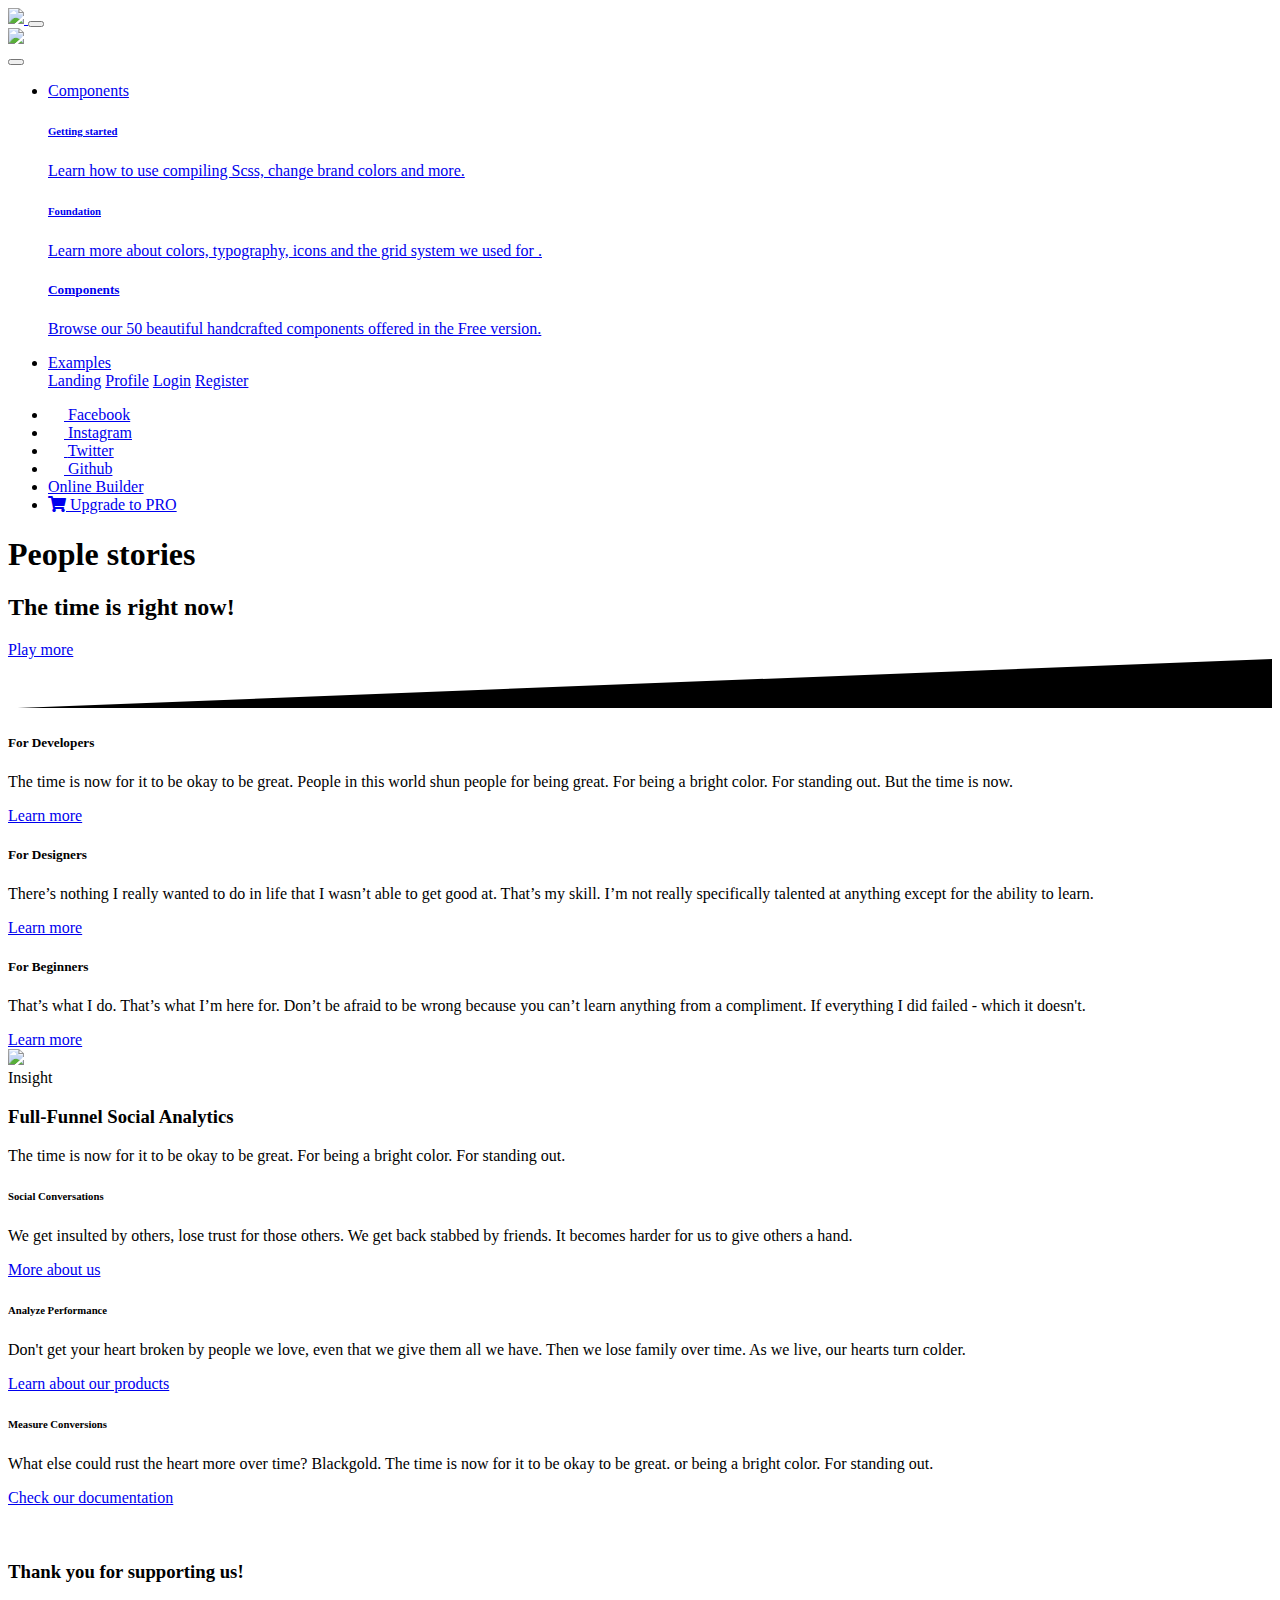
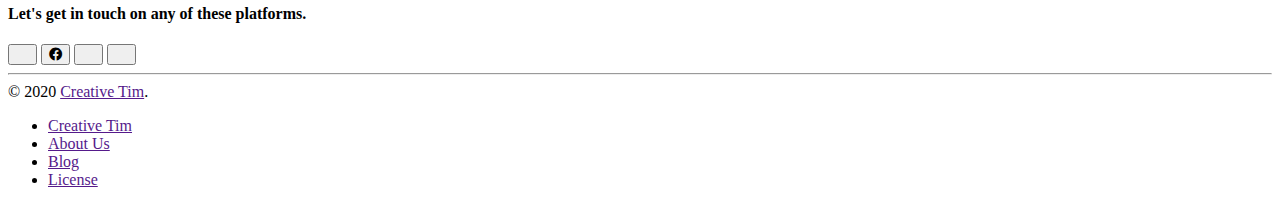
==== index.html @ 5e5f48ce "feat: init main dashboard" ====
<!--
=========================================================
* Argon Design System - v1.2.2
=========================================================

* Product Page: https://www.creative-tim.com/product/argon-design-system
* Copyright 2020 Creative Tim (https://www.creative-tim.com)

Coded by www.creative-tim.com

=========================================================

* The above copyright notice and this permission notice shall be included in all copies or substantial portions of the Software. -->
<!DOCTYPE html>
<html lang="en">

<head>
  <meta charset="utf-8" />
  <meta name="viewport" content="width=device-width, initial-scale=1, shrink-to-fit=no">
  <link rel="apple-touch-icon" sizes="76x76" href="assets/img/apple-icon.png">
  <link rel="icon" type="image/png" href="assets/img/favicon.png">
  <title>
    Argon Design System by Creative Tim
  </title>
  <!--     Fonts and icons     -->
  <link href="https://fonts.googleapis.com/css?family=Open+Sans:300,400,600,700" rel="stylesheet">
  <link href="https://use.fontawesome.com/releases/v5.0.6/css/all.css" rel="stylesheet">
  <!-- Nucleo Icons -->
  <link href="assets/css/nucleo-icons.css" rel="stylesheet" />
  <link href="assets/css/nucleo-svg.css" rel="stylesheet" />
  <!-- Font Awesome Icons -->
  <link href="assets/css/font-awesome.css" rel="stylesheet" />
  <link href="assets/css/nucleo-svg.css" rel="stylesheet" />
  <!-- CSS Files -->
  <link href="assets/css/argon-design-system.css?v=1.2.2" rel="stylesheet" />
</head>

<body class="landing-page">
  <!-- Navbar -->
  <nav id="navbar-main" class="navbar navbar-main navbar-expand-lg navbar-transparent navbar-light py-2">
    <div class="container">
      <a class="navbar-brand mr-lg-5" href="index.html">
        <img src="assets/img/brand/white.png">
      </a>
      <button class="navbar-toggler" type="button" data-toggle="collapse" data-target="#navbar_global" aria-controls="navbar_global" aria-expanded="false" aria-label="Toggle navigation">
        <span class="navbar-toggler-icon"></span>
      </button>
      <div class="navbar-collapse collapse" id="navbar_global">
        <div class="navbar-collapse-header">
          <div class="row">
            <div class="col-6 collapse-brand">
              <a href="index.html">
                <img src="assets/img/brand/blue.png">
              </a>
            </div>
            <div class="col-6 collapse-close">
              <button type="button" class="navbar-toggler" data-toggle="collapse" data-target="#navbar_global" aria-controls="navbar_global" aria-expanded="false" aria-label="Toggle navigation">
                <span></span>
                <span></span>
              </button>
            </div>
          </div>
        </div>
        <ul class="navbar-nav navbar-nav-hover align-items-lg-center">
          <li class="nav-item dropdown">
            <a href="#" class="nav-link" data-toggle="dropdown" href="#" role="button">
              <i class="ni ni-ui-04 d-lg-none"></i>
              <span class="nav-link-inner--text">Components</span>
            </a>
            <div class="dropdown-menu dropdown-menu-xl">
              <div class="dropdown-menu-inner">
                <a href="https://demos.creative-tim.com/argon-design-system/docs/getting-started/overview.html" class="media d-flex align-items-center">
                  <div class="icon icon-shape bg-gradient-primary rounded-circle text-white">
                    <i class="ni ni-spaceship"></i>
                  </div>
                  <div class="media-body ml-3">
                    <h6 class="heading text-primary mb-md-1">Getting started</h6>
                    <p class="description d-none d-md-inline-block mb-0">Learn how to use compiling Scss, change brand colors and more.</p>
                  </div>
                </a>
                <a href="https://demos.creative-tim.com/argon-design-system/docs/foundation/colors.html" class="media d-flex align-items-center">
                  <div class="icon icon-shape bg-gradient-success rounded-circle text-white">
                    <i class="ni ni-palette"></i>
                  </div>
                  <div class="media-body ml-3">
                    <h6 class="heading text-primary mb-md-1">Foundation</h6>
                    <p class="description d-none d-md-inline-block mb-0">Learn more about colors, typography, icons and the grid system we used for .</p>
                  </div>
                </a>
                <a href="https://demos.creative-tim.com/argon-design-system/docs/components/alerts.html" class="media d-flex align-items-center">
                  <div class="icon icon-shape bg-gradient-warning rounded-circle text-white">
                    <i class="ni ni-ui-04"></i>
                  </div>
                  <div class="media-body ml-3">
                    <h5 class="heading text-warning mb-md-1">Components</h5>
                    <p class="description d-none d-md-inline-block mb-0">Browse our 50 beautiful handcrafted components offered in the Free version.</p>
                  </div>
                </a>
              </div>
            </div>
          </li>
          <li class="nav-item dropdown">
            <a href="#" class="nav-link" data-toggle="dropdown" href="#" role="button">
              <i class="ni ni-collection d-lg-none"></i>
              <span class="nav-link-inner--text">Examples</span>
            </a>
            <div class="dropdown-menu">
              <a href="../examples/landing.html" class="dropdown-item">Landing</a>
              <a href="../examples/profile.html" class="dropdown-item">Profile</a>
              <a href="../examples/login.html" class="dropdown-item">Login</a>
              <a href="../examples/register.html" class="dropdown-item">Register</a>
            </div>
          </li>
        </ul>
        <ul class="navbar-nav align-items-lg-center ml-lg-auto">
          <li class="nav-item">
            <a class="nav-link nav-link-icon" href="https://www.facebook.com/CreativeTim/" target="_blank" data-toggle="tooltip" title="Like us on Facebook">
              <i class="fa fa-facebook-square"></i>
              <span class="nav-link-inner--text d-lg-none">Facebook</span>
            </a>
          </li>
          <li class="nav-item">
            <a class="nav-link nav-link-icon" href="https://www.instagram.com/creativetimofficial" target="_blank" data-toggle="tooltip" title="Follow us on Instagram">
              <i class="fa fa-instagram"></i>
              <span class="nav-link-inner--text d-lg-none">Instagram</span>
            </a>
          </li>
          <li class="nav-item">
            <a class="nav-link nav-link-icon" href="https://twitter.com/creativetim" target="_blank" data-toggle="tooltip" title="Follow us on Twitter">
              <i class="fa fa-twitter-square"></i>
              <span class="nav-link-inner--text d-lg-none">Twitter</span>
            </a>
          </li>
          <li class="nav-item">
            <a class="nav-link nav-link-icon" href="https://github.com/creativetimofficial/argon-design-system" target="_blank" data-toggle="tooltip" title="Star us on Github">
              <i class="fa fa-github"></i>
              <span class="nav-link-inner--text d-lg-none">Github</span>
            </a>
          </li>
          <li class="nav-item">
            <a class="btn btn-neutral" href="https://www.creative-tim.com/builder/argon" target="_blank">
              <span class="nav-link-inner--text">Online Builder</span>
            </a>
          </li>
          <li class="nav-item d-none d-lg-block">
            <a href="https://www.creative-tim.com/product/argon-design-system-pro?ref=ads-upgrade-pro" target="_blank" class="btn btn-neutral btn-icon">
              <span class="btn-inner--icon">
                <i class="fa fa-shopping-cart"></i>
              </span>
              <span class="nav-link-inner--text">Upgrade to PRO</span>
            </a>
          </li>
        </ul>
      </div>
    </div>
  </nav>
  <!-- End Navbar -->
  <div class="wrapper">
    <div class="section section-hero section-shaped">
      <div class="shape shape-style-3 shape-default">
        <span class="span-150"></span>
        <span class="span-50"></span>
        <span class="span-50"></span>
        <span class="span-75"></span>
        <span class="span-100"></span>
        <span class="span-75"></span>
        <span class="span-50"></span>
        <span class="span-100"></span>
        <span class="span-50"></span>
        <span class="span-100"></span>
      </div>
      <div class="page-header">
        <div class="container shape-container d-flex align-items-center py-lg">
          <div class="col px-0">
            <div class="row align-items-center justify-content-center">
              <div class="col-lg-6 text-center">
                <h1 class="text-white display-1">People stories</h1>
                <h2 class="display-4 font-weight-normal text-white">The time is right now!</h2>
                <div class="btn-wrapper mt-4">
                  <a href="https://www.creative-tim.com/product/argon-design-system" class="btn btn-warning btn-icon mt-3 mb-sm-0">
                    <span class="btn-inner--icon"><i class="ni ni-button-play"></i></span>
                    <span class="btn-inner--text">Play more</span>
                  </a>
                </div>
              </div>
            </div>
          </div>
        </div>
      </div>
      <div class="separator separator-bottom separator-skew zindex-100">
        <svg x="0" y="0" viewBox="0 0 2560 100" preserveAspectRatio="none" version="1.1" xmlns="http://www.w3.org/2000/svg">
          <polygon class="fill-white" points="2560 0 2560 100 0 100"></polygon>
        </svg>
      </div>
    </div>
    <div class="section features-6">
      <div class="container">
        <div class="row align-items-center">
          <div class="col-lg-6">
            <div class="info info-horizontal info-hover-primary">
              <div class="description pl-4">
                <h5 class="title">For Developers</h5>
                <p>The time is now for it to be okay to be great. People in this world shun people for being great. For being a bright color. For standing out. But the time is now.</p>
                <a href="#" class="text-info">Learn more</a>
              </div>
            </div>
            <div class="info info-horizontal info-hover-primary mt-5">
              <div class="description pl-4">
                <h5 class="title">For Designers</h5>
                <p>There’s nothing I really wanted to do in life that I wasn’t able to get good at. That’s my skill. I’m not really specifically talented at anything except for the ability to learn.</p>
                <a href="#" class="text-info">Learn more</a>
              </div>
            </div>
            <div class="info info-horizontal info-hover-primary mt-5">
              <div class="description pl-4">
                <h5 class="title">For Beginners</h5>
                <p>That’s what I do. That’s what I’m here for. Don’t be afraid to be wrong because you can’t learn anything from a compliment. If everything I did failed - which it doesn't.</p>
                <a href="#" class="text-info">Learn more</a>
              </div>
            </div>
          </div>
          <div class="col-lg-6 col-10 mx-md-auto">
            <img class="ml-lg-5" src="assets/img/ill/ill.png" width="100%">
          </div>
        </div>
      </div>
    </div>
    <div class="section features-1">
      <div class="container">
        <div class="row">
          <div class="col-md-8 mx-auto text-center">
            <span class="badge badge-primary badge-pill mb-3">Insight</span>
            <h3 class="display-3">Full-Funnel Social Analytics</h3>
            <p class="lead">The time is now for it to be okay to be great. For being a bright color. For standing out.</p>
          </div>
        </div>
        <div class="row">
          <div class="col-md-4">
            <div class="info">
              <div class="icon icon-lg icon-shape icon-shape-primary shadow rounded-circle">
                <i class="ni ni-settings-gear-65"></i>
              </div>
              <h6 class="info-title text-uppercase text-primary">Social Conversations</h6>
              <p class="description opacity-8">We get insulted by others, lose trust for those others. We get back stabbed by friends. It becomes harder for us to give others a hand.</p>
              <a href="javascript:;" class="text-primary">More about us
                <i class="ni ni-bold-right text-primary"></i>
              </a>
            </div>
          </div>
          <div class="col-md-4">
            <div class="info">
              <div class="icon icon-lg icon-shape icon-shape-success shadow rounded-circle">
                <i class="ni ni-atom"></i>
              </div>
              <h6 class="info-title text-uppercase text-success">Analyze Performance</h6>
              <p class="description opacity-8">Don't get your heart broken by people we love, even that we give them all we have. Then we lose family over time. As we live, our hearts turn colder.</p>
              <a href="javascript:;" class="text-primary">Learn about our products
                <i class="ni ni-bold-right text-primary"></i>
              </a>
            </div>
          </div>
          <div class="col-md-4">
            <div class="info">
              <div class="icon icon-lg icon-shape icon-shape-warning shadow rounded-circle">
                <i class="ni ni-world"></i>
              </div>
              <h6 class="info-title text-uppercase text-warning">Measure Conversions</h6>
              <p class="description opacity-8">What else could rust the heart more over time? Blackgold. The time is now for it to be okay to be great. or being a bright color. For standing out.</p>
              <a href="javascript:;" class="text-primary">Check our documentation
                <i class="ni ni-bold-right text-primary"></i>
              </a>
            </div>
          </div>
        </div>
      </div>
    </div>
    <br /><br />
    <footer class="footer">
      <div class="container">
        <div class="row row-grid align-items-center mb-5">
          <div class="col-lg-6">
            <h3 class="text-primary font-weight-light mb-2">Thank you for supporting us!</h3>
            <h4 class="mb-0 font-weight-light">Let's get in touch on any of these platforms.</h4>
          </div>
          <div class="col-lg-6 text-lg-center btn-wrapper">
            <button target="_blank" href="https://twitter.com/creativetim" rel="nofollow" class="btn btn-icon-only btn-twitter rounded-circle" data-toggle="tooltip" data-original-title="Follow us">
              <span class="btn-inner--icon"><i class="fa fa-twitter"></i></span>
            </button>
            <button target="_blank" href="https://www.facebook.com/CreativeTim/" rel="nofollow" class="btn-icon-only rounded-circle btn btn-facebook" data-toggle="tooltip" data-original-title="Like us">
              <span class="btn-inner--icon"><i class="fab fa-facebook"></i></span>
            </button>
            <button target="_blank" href="https://dribbble.com/creativetim" rel="nofollow" class="btn btn-icon-only btn-dribbble rounded-circle" data-toggle="tooltip" data-original-title="Follow us">
              <span class="btn-inner--icon"><i class="fa fa-dribbble"></i></span>
            </button>
            <button target="_blank" href="https://github.com/creativetimofficial" rel="nofollow" class="btn btn-icon-only btn-github rounded-circle" data-toggle="tooltip" data-original-title="Star on Github">
              <span class="btn-inner--icon"><i class="fa fa-github"></i></span>
            </button>
          </div>
        </div>
        <hr>
        <div class="row align-items-center justify-content-md-between">
          <div class="col-md-6">
            <div class="copyright">
              &copy; 2020 <a href="" target="_blank">Creative Tim</a>.
            </div>
          </div>
          <div class="col-md-6">
            <ul class="nav nav-footer justify-content-end">
              <li class="nav-item">
                <a href="" class="nav-link" target="_blank">Creative Tim</a>
              </li>
              <li class="nav-item">
                <a href="" class="nav-link" target="_blank">About Us</a>
              </li>
              <li class="nav-item">
                <a href="" class="nav-link" target="_blank">Blog</a>
              </li>
              <li class="nav-item">
                <a href="" class="nav-link" target="_blank">License</a>
              </li>
            </ul>
          </div>
        </div>
      </div>
    </footer>
  </div>
  <!--   Core JS Files   -->
  <script src="assets/js/core/jquery.min.js" type="text/javascript"></script>
  <script src="assets/js/core/popper.min.js" type="text/javascript"></script>
  <script src="assets/js/core/bootstrap.min.js" type="text/javascript"></script>
  <script src="assets/js/plugins/perfect-scrollbar.jquery.min.js"></script>
  <!--  Plugin for Switches, full documentation here: http://www.jque.re/plugins/version3/bootstrap.switch/ -->
  <script src="assets/js/plugins/bootstrap-switch.js"></script>
  <!--  Plugin for the Sliders, full documentation here: http://refreshless.com/nouislider/ -->
  <script src="assets/js/plugins/nouislider.min.js" type="text/javascript"></script>
  <script src="assets/js/plugins/moment.min.js"></script>
  <script src="assets/js/plugins/datetimepicker.js" type="text/javascript"></script>
  <script src="assets/js/plugins/bootstrap-datepicker.min.js"></script>
  <!-- Control Center for Argon UI Kit: parallax effects, scripts for the example pages etc -->
  <!--  Google Maps Plugin    -->
  <script src="https://maps.googleapis.com/maps/api/js?key=YOUR_KEY_HERE"></script>
  <script src="assets/js/argon-design-system.min.js?v=1.2.2" type="text/javascript"></script>
  <script src="https://cdn.trackjs.com/agent/v3/latest/t.js"></script>
  <script>
    window.TrackJS &&
      TrackJS.install({
        token: "ee6fab19c5a04ac1a32a645abde4613a",
        application: "argon-design-system-pro"
      });
  </script>
</body>

</html>
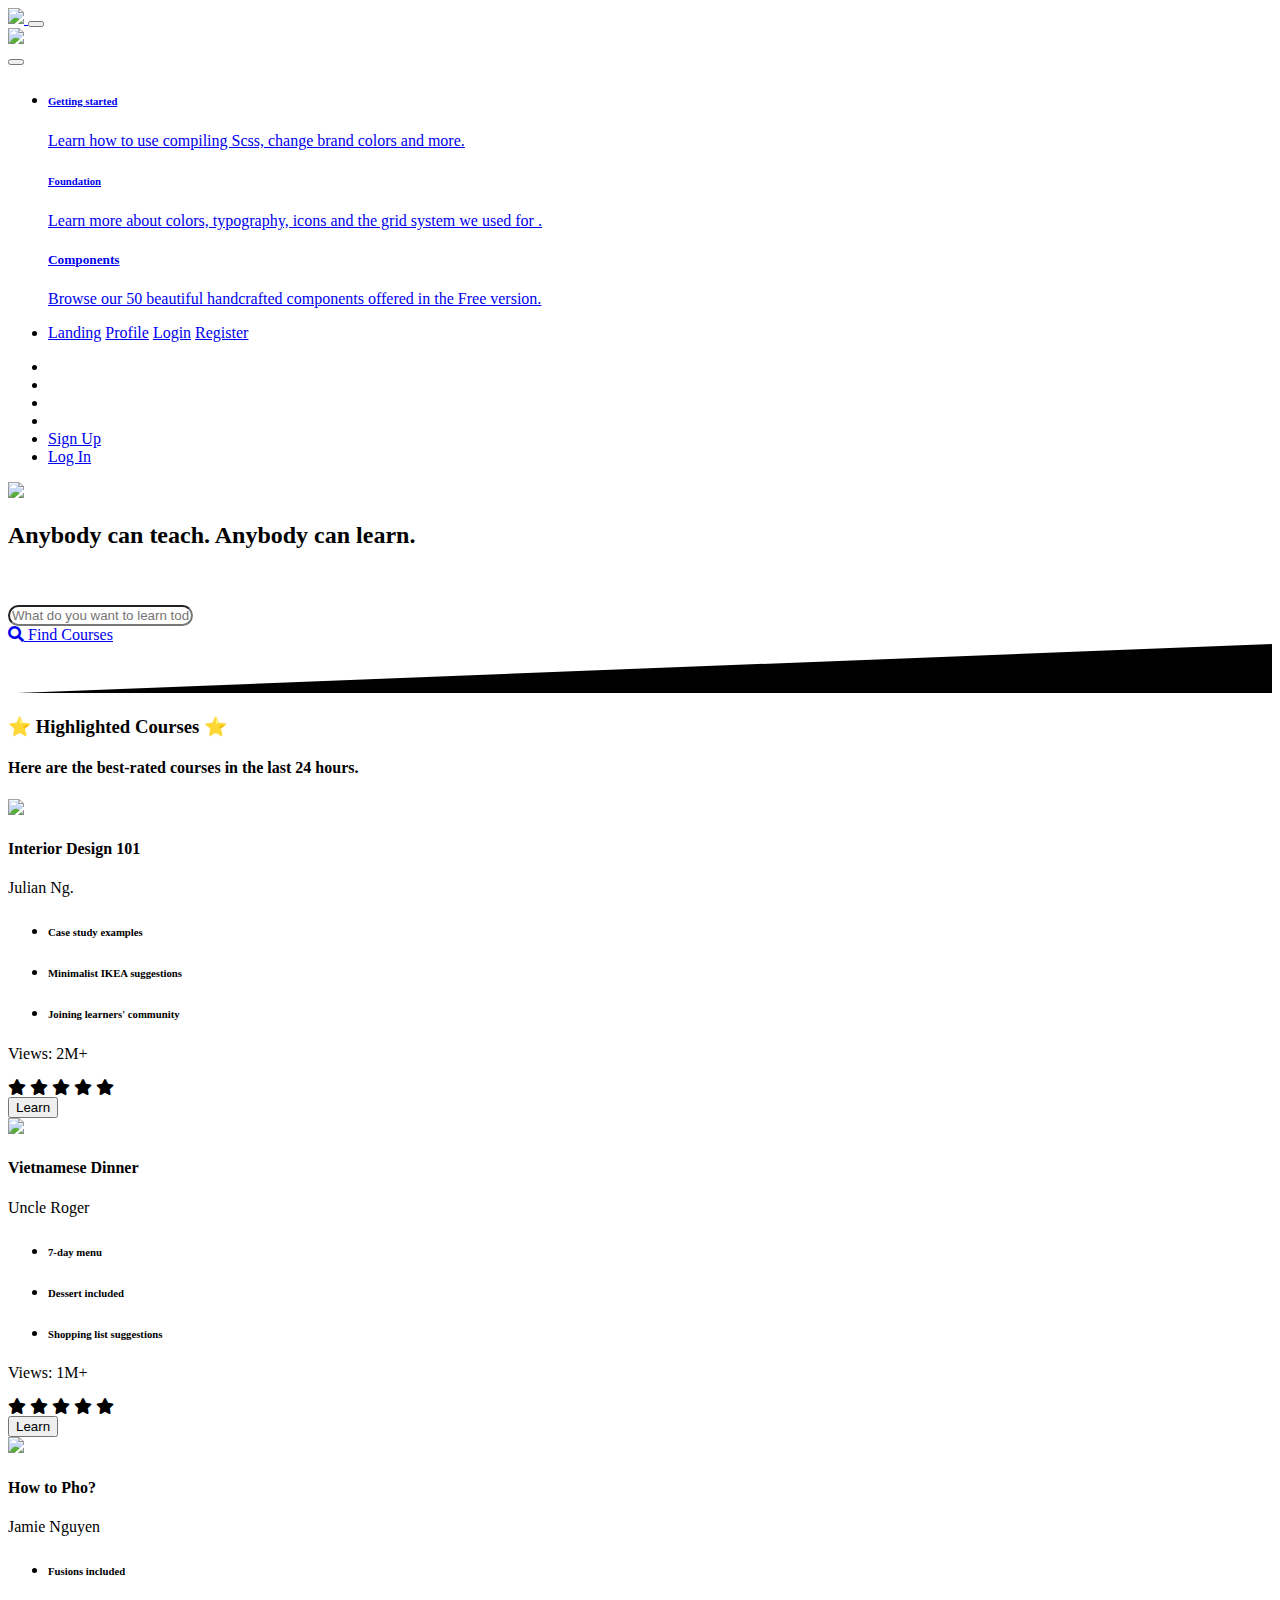
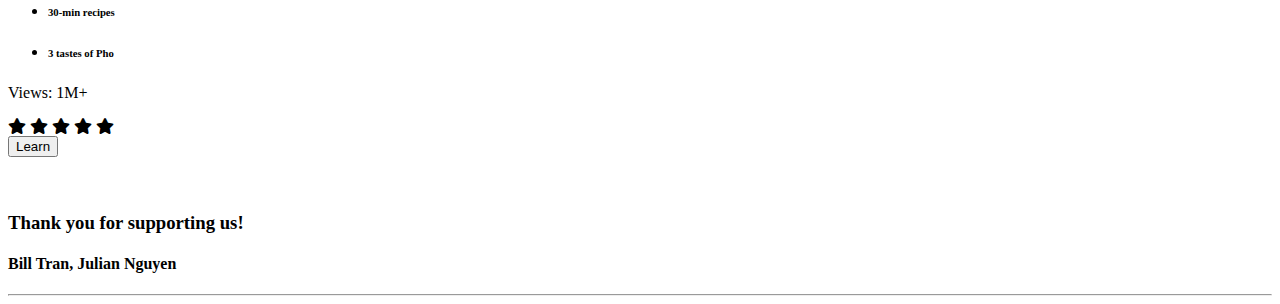
==== commit 2566107d: "feat: remove footer" ====
--- a/index.html
+++ b/index.html
@@ -18,6 +18,7 @@
   <meta charset="utf-8" />
   <meta name="viewport" content="width=device-width, initial-scale=1, shrink-to-fit=no">
   <link rel="apple-touch-icon" sizes="76x76" href="assets/img/apple-icon.png">
+  <link rel="stylesheet" href="https://cdnjs.cloudflare.com/ajax/libs/font-awesome/4.7.0/css/font-awesome.min.css">
   <link rel="icon" type="image/png" href="assets/img/favicon.png">
   <title>
     Argon Design System by Creative Tim
@@ -40,9 +41,10 @@
   <nav id="navbar-main" class="navbar navbar-main navbar-expand-lg navbar-transparent navbar-light py-2">
     <div class="container">
       <a class="navbar-brand mr-lg-5" href="index.html">
-        <img src="assets/img/brand/white.png">
+        <img src="assets/img/brand/coursify.png">
       </a>
-      <button class="navbar-toggler" type="button" data-toggle="collapse" data-target="#navbar_global" aria-controls="navbar_global" aria-expanded="false" aria-label="Toggle navigation">
+      <button class="navbar-toggler" type="button" data-toggle="collapse" data-target="#navbar_global"
+        aria-controls="navbar_global" aria-expanded="false" aria-label="Toggle navigation">
         <span class="navbar-toggler-icon"></span>
       </button>
       <div class="navbar-collapse collapse" id="navbar_global">
@@ -54,7 +56,8 @@
               </a>
             </div>
             <div class="col-6 collapse-close">
-              <button type="button" class="navbar-toggler" data-toggle="collapse" data-target="#navbar_global" aria-controls="navbar_global" aria-expanded="false" aria-label="Toggle navigation">
+              <button type="button" class="navbar-toggler" data-toggle="collapse" data-target="#navbar_global"
+                aria-controls="navbar_global" aria-expanded="false" aria-label="Toggle navigation">
                 <span></span>
                 <span></span>
               </button>
@@ -63,47 +66,45 @@
         </div>
         <ul class="navbar-nav navbar-nav-hover align-items-lg-center">
           <li class="nav-item dropdown">
-            <a href="#" class="nav-link" data-toggle="dropdown" href="#" role="button">
-              <i class="ni ni-ui-04 d-lg-none"></i>
-              <span class="nav-link-inner--text">Components</span>
-            </a>
             <div class="dropdown-menu dropdown-menu-xl">
               <div class="dropdown-menu-inner">
-                <a href="https://demos.creative-tim.com/argon-design-system/docs/getting-started/overview.html" class="media d-flex align-items-center">
+                <a href="https://demos.creative-tim.com/argon-design-system/docs/getting-started/overview.html"
+                  class="media d-flex align-items-center">
                   <div class="icon icon-shape bg-gradient-primary rounded-circle text-white">
                     <i class="ni ni-spaceship"></i>
                   </div>
                   <div class="media-body ml-3">
                     <h6 class="heading text-primary mb-md-1">Getting started</h6>
-                    <p class="description d-none d-md-inline-block mb-0">Learn how to use compiling Scss, change brand colors and more.</p>
+                    <p class="description d-none d-md-inline-block mb-0">Learn how to use compiling Scss, change brand
+                      colors and more.</p>
                   </div>
                 </a>
-                <a href="https://demos.creative-tim.com/argon-design-system/docs/foundation/colors.html" class="media d-flex align-items-center">
+                <a href="https://demos.creative-tim.com/argon-design-system/docs/foundation/colors.html"
+                  class="media d-flex align-items-center">
                   <div class="icon icon-shape bg-gradient-success rounded-circle text-white">
                     <i class="ni ni-palette"></i>
                   </div>
                   <div class="media-body ml-3">
                     <h6 class="heading text-primary mb-md-1">Foundation</h6>
-                    <p class="description d-none d-md-inline-block mb-0">Learn more about colors, typography, icons and the grid system we used for .</p>
+                    <p class="description d-none d-md-inline-block mb-0">Learn more about colors, typography, icons and
+                      the grid system we used for .</p>
                   </div>
                 </a>
-                <a href="https://demos.creative-tim.com/argon-design-system/docs/components/alerts.html" class="media d-flex align-items-center">
+                <a href="https://demos.creative-tim.com/argon-design-system/docs/components/alerts.html"
+                  class="media d-flex align-items-center">
                   <div class="icon icon-shape bg-gradient-warning rounded-circle text-white">
                     <i class="ni ni-ui-04"></i>
                   </div>
                   <div class="media-body ml-3">
                     <h5 class="heading text-warning mb-md-1">Components</h5>
-                    <p class="description d-none d-md-inline-block mb-0">Browse our 50 beautiful handcrafted components offered in the Free version.</p>
+                    <p class="description d-none d-md-inline-block mb-0">Browse our 50 beautiful handcrafted components
+                      offered in the Free version.</p>
                   </div>
                 </a>
               </div>
             </div>
           </li>
           <li class="nav-item dropdown">
-            <a href="#" class="nav-link" data-toggle="dropdown" href="#" role="button">
-              <i class="ni ni-collection d-lg-none"></i>
-              <span class="nav-link-inner--text">Examples</span>
-            </a>
             <div class="dropdown-menu">
               <a href="../examples/landing.html" class="dropdown-item">Landing</a>
               <a href="../examples/profile.html" class="dropdown-item">Profile</a>
@@ -114,40 +115,21 @@
         </ul>
         <ul class="navbar-nav align-items-lg-center ml-lg-auto">
           <li class="nav-item">
-            <a class="nav-link nav-link-icon" href="https://www.facebook.com/CreativeTim/" target="_blank" data-toggle="tooltip" title="Like us on Facebook">
-              <i class="fa fa-facebook-square"></i>
-              <span class="nav-link-inner--text d-lg-none">Facebook</span>
-            </a>
           </li>
           <li class="nav-item">
-            <a class="nav-link nav-link-icon" href="https://www.instagram.com/creativetimofficial" target="_blank" data-toggle="tooltip" title="Follow us on Instagram">
-              <i class="fa fa-instagram"></i>
-              <span class="nav-link-inner--text d-lg-none">Instagram</span>
-            </a>
           </li>
           <li class="nav-item">
-            <a class="nav-link nav-link-icon" href="https://twitter.com/creativetim" target="_blank" data-toggle="tooltip" title="Follow us on Twitter">
-              <i class="fa fa-twitter-square"></i>
-              <span class="nav-link-inner--text d-lg-none">Twitter</span>
-            </a>
           </li>
           <li class="nav-item">
-            <a class="nav-link nav-link-icon" href="https://github.com/creativetimofficial/argon-design-system" target="_blank" data-toggle="tooltip" title="Star us on Github">
-              <i class="fa fa-github"></i>
-              <span class="nav-link-inner--text d-lg-none">Github</span>
-            </a>
           </li>
           <li class="nav-item">
             <a class="btn btn-neutral" href="https://www.creative-tim.com/builder/argon" target="_blank">
-              <span class="nav-link-inner--text">Online Builder</span>
+              <span class="nav-link-inner--text">Sign Up</span>
             </a>
           </li>
           <li class="nav-item d-none d-lg-block">
             <a href="https://www.creative-tim.com/product/argon-design-system-pro?ref=ads-upgrade-pro" target="_blank" class="btn btn-neutral btn-icon">
-              <span class="btn-inner--icon">
-                <i class="fa fa-shopping-cart"></i>
-              </span>
-              <span class="nav-link-inner--text">Upgrade to PRO</span>
+              <span class="nav-link-inner--text">Log In</span>
             </a>
           </li>
         </ul>
@@ -174,153 +156,246 @@
           <div class="col px-0">
             <div class="row align-items-center justify-content-center">
               <div class="col-lg-6 text-center">
-                <h1 class="text-white display-1">People stories</h1>
-                <h2 class="display-4 font-weight-normal text-white">The time is right now!</h2>
-                <div class="btn-wrapper mt-4">
-                  <a href="https://www.creative-tim.com/product/argon-design-system" class="btn btn-warning btn-icon mt-3 mb-sm-0">
-                    <span class="btn-inner--icon"><i class="ni ni-button-play"></i></span>
-                    <span class="btn-inner--text">Play more</span>
-                  </a>
-                </div>
+                <img src="assets/img/brand/coursify.png">
+                <h2 class="display-4 font-weight-normal text-white">Anybody can teach. Anybody can learn.</h2>
+                <br>
+                <br>
+                <form>
+                  <div class="form-group">
+                    <input type="text" class="form-control" id="exampleInputEmail1" style="border-radius: 1rem;" aria-describedby="emailHelp" placeholder="What do you want to learn today?">
+                  </div>
+                  <div class="btn-wrapper">
+                    <a href="https://www.creative-tim.com/product/argon-design-system" class="btn btn-warning btn-icon mt-3 mb-sm-0" style="border-radius: 1rem;">
+                      <span class="btn-inner--icon"><i class="fa fa-search"></i></span>
+                      <span class="btn-inner--text">Find Courses</span>
+                    </a>
+                  </div>
+                </form>
               </div>
             </div>
           </div>
         </div>
       </div>
       <div class="separator separator-bottom separator-skew zindex-100">
-        <svg x="0" y="0" viewBox="0 0 2560 100" preserveAspectRatio="none" version="1.1" xmlns="http://www.w3.org/2000/svg">
+        <svg x="0" y="0" viewBox="0 0 2560 100" preserveAspectRatio="none" version="1.1"
+          xmlns="http://www.w3.org/2000/svg">
           <polygon class="fill-white" points="2560 0 2560 100 0 100"></polygon>
         </svg>
       </div>
     </div>
-    <div class="section features-6">
-      <div class="container">
-        <div class="row align-items-center">
-          <div class="col-lg-6">
-            <div class="info info-horizontal info-hover-primary">
-              <div class="description pl-4">
-                <h5 class="title">For Developers</h5>
-                <p>The time is now for it to be okay to be great. People in this world shun people for being great. For being a bright color. For standing out. But the time is now.</p>
-                <a href="#" class="text-info">Learn more</a>
-              </div>
-            </div>
-            <div class="info info-horizontal info-hover-primary mt-5">
-              <div class="description pl-4">
-                <h5 class="title">For Designers</h5>
-                <p>There’s nothing I really wanted to do in life that I wasn’t able to get good at. That’s my skill. I’m not really specifically talented at anything except for the ability to learn.</p>
-                <a href="#" class="text-info">Learn more</a>
-              </div>
-            </div>
-            <div class="info info-horizontal info-hover-primary mt-5">
-              <div class="description pl-4">
-                <h5 class="title">For Beginners</h5>
-                <p>That’s what I do. That’s what I’m here for. Don’t be afraid to be wrong because you can’t learn anything from a compliment. If everything I did failed - which it doesn't.</p>
-                <a href="#" class="text-info">Learn more</a>
-              </div>
-            </div>
-          </div>
-          <div class="col-lg-6 col-10 mx-md-auto">
-            <img class="ml-lg-5" src="assets/img/ill/ill.png" width="100%">
-          </div>
-        </div>
-      </div>
-    </div>
-    <div class="section features-1">
+
+    <!-- Featuring Courses Starts -->
+    <section class="section team-2">
       <div class="container">
         <div class="row">
-          <div class="col-md-8 mx-auto text-center">
-            <span class="badge badge-primary badge-pill mb-3">Insight</span>
-            <h3 class="display-3">Full-Funnel Social Analytics</h3>
-            <p class="lead">The time is now for it to be okay to be great. For being a bright color. For standing out.</p>
+          <div class="col-md-8 mx-auto text-center mb-5">
+            <h3 class="display-3">⭐ Highlighted Courses ⭐</h3>
+            <h4 class="lead">Here are the best-rated courses in the last 24 hours.</h4>
           </div>
         </div>
         <div class="row">
-          <div class="col-md-4">
-            <div class="info">
-              <div class="icon icon-lg icon-shape icon-shape-primary shadow rounded-circle">
-                <i class="ni ni-settings-gear-65"></i>
-              </div>
-              <h6 class="info-title text-uppercase text-primary">Social Conversations</h6>
-              <p class="description opacity-8">We get insulted by others, lose trust for those others. We get back stabbed by friends. It becomes harder for us to give others a hand.</p>
-              <a href="javascript:;" class="text-primary">More about us
-                <i class="ni ni-bold-right text-primary"></i>
-              </a>
-            </div>
-          </div>
-          <div class="col-md-4">
-            <div class="info">
-              <div class="icon icon-lg icon-shape icon-shape-success shadow rounded-circle">
-                <i class="ni ni-atom"></i>
-              </div>
-              <h6 class="info-title text-uppercase text-success">Analyze Performance</h6>
-              <p class="description opacity-8">Don't get your heart broken by people we love, even that we give them all we have. Then we lose family over time. As we live, our hearts turn colder.</p>
-              <a href="javascript:;" class="text-primary">Learn about our products
-                <i class="ni ni-bold-right text-primary"></i>
-              </a>
-            </div>
-          </div>
-          <div class="col-md-4">
-            <div class="info">
-              <div class="icon icon-lg icon-shape icon-shape-warning shadow rounded-circle">
-                <i class="ni ni-world"></i>
-              </div>
-              <h6 class="info-title text-uppercase text-warning">Measure Conversions</h6>
-              <p class="description opacity-8">What else could rust the heart more over time? Blackgold. The time is now for it to be okay to be great. or being a bright color. For standing out.</p>
-              <a href="javascript:;" class="text-primary">Check our documentation
-                <i class="ni ni-bold-right text-primary"></i>
-              </a>
+          <div class="col-lg-4 col-md-6">
+            <div class="card card-profile" data-image="profile-image">
+              <div class="card-header">
+                <div class="card-image">
+                  <a href="javascript:;">
+                    <img class="img rounded" src="argon_placeholder/faces/ali-pazani.jpg">
+                  </a>
+                </div>
+              </div>
+              <div class="card-body pt-0">
+                <h4 class="display-4 mb-0">Interior Design 101</h4>
+                <p class="lead">Julian Ng.</p>
+                <div class="table-responsive">
+                  <ul class="list-unstyled">
+                    <li class="py-1">
+                      <div class="d-flex align-items-center">
+                        <div>
+                          <div class="badge badge-circle badge-info mr-3"><i class="ni ni-atom"></i></div>
+                        </div>
+                        <div>
+                          <h6 class="mb-1">Case study examples</h6>
+                        </div>
+                      </div>
+                    </li>
+                    <li class="py-1">
+                      <div class="d-flex align-items-center">
+                        <div>
+                          <div class="badge badge-circle badge-success mr-3"><i class="ni ni-user-run"></i></div>
+                        </div>
+                        <div>
+                          <h6 class="mb-1">Minimalist IKEA suggestions</h6>
+                        </div>
+                      </div>
+                    </li>
+                    <li class="py-1">
+                      <div class="d-flex align-items-center">
+                        <div>
+                          <div class="badge badge-circle badge-danger mr-3"><i class="ni ni-chart-bar-32"></i></div>
+                        </div>
+                        <div>
+                          <h6 class="mb-1">Joining learners' community</h6>
+                        </div>
+                      </div>
+                    </li>
+                  </ul>
+                  <div>
+                    <div class="float-right mt-2">
+                      <p>Views: 2M+</p>
+                      <div class="text-center">
+                        <span class="fa fa-star checked"></span>
+                        <span class="fa fa-star checked"></span>
+                        <span class="fa fa-star checked"></span>
+                        <span class="fa fa-star checked"></span>
+                        <span class="fa fa-star"></span>
+                      </div>
+                    </div>
+                    <button class="btn btn-primary btn-sm btn-warning">Learn</button>
+                  </div>
+                </div>
+              </div>
+            </div>
+          </div>
+          <div class="col-lg-4 col-md-6">
+            <div class="card card-profile" data-image="profile-image">
+              <div class="card-header">
+                <div class="card-image">
+                  <a href="javascript:;">
+                    <img class="img rounded" src="argon_placeholder/faces/team-5.jpg">
+                  </a>
+                </div>
+              </div>
+              <div class="card-body pt-0">
+                <h4 class="display-4 mb-0">Vietnamese Dinner</h4>
+                <p class="lead">Uncle Roger</p>
+                <div class="table-responsive">
+                  <ul class="list-unstyled">
+                    <li class="py-1">
+                      <div class="d-flex align-items-center">
+                        <div>
+                          <div class="badge badge-circle badge-info mr-3"><i class="ni ni-atom"></i></div>
+                        </div>
+                        <div>
+                          <h6 class="mb-1">7-day menu</h6>
+                        </div>
+                      </div>
+                    </li>
+                    <li class="py-1">
+                      <div class="d-flex align-items-center">
+                        <div>
+                          <div class="badge badge-circle badge-success mr-3"><i class="ni ni-user-run"></i></div>
+                        </div>
+                        <div>
+                          <h6 class="mb-1">Dessert included</h6>
+                        </div>
+                      </div>
+                    </li>
+                    <li class="py-1">
+                      <div class="d-flex align-items-center">
+                        <div>
+                          <div class="badge badge-circle badge-danger mr-3"><i class="ni ni-chart-bar-32"></i></div>
+                        </div>
+                        <div>
+                          <h6 class="mb-1">Shopping list suggestions</h6>
+                        </div>
+                      </div>
+                    </li>
+                  </ul>
+                  <div>
+                    <div class="float-right mt-2">
+                      <p>Views: 1M+</p>
+                      <div class="text-center">
+                        <span class="fa fa-star checked"></span>
+                        <span class="fa fa-star checked"></span>
+                        <span class="fa fa-star checked"></span>
+                        <span class="fa fa-star checked"></span>
+                        <span class="fa fa-star checked"></span>
+                      </div>
+                    </div>
+                    <button class="btn btn-primary btn-sm btn-warning">Learn</button>
+                  </div>
+                </div>
+              </div>
+            </div>
+          </div>
+          <div class="col-lg-4 col-md-6">
+            <div class="card card-profile" data-image="profile-image">
+              <div class="card-header">
+                <div class="card-image">
+                  <a href="javascript:;">
+                    <img class="img rounded" src="argon_placeholder/faces/atikh.jpg">
+                  </a>
+                </div>
+              </div>
+              <div class="card-body pt-0">
+                <h4 class="display-4 mb-0">How to Pho?</h4>
+                <p class="lead">Jamie Nguyen</p>
+                <div class="table-responsive">
+                  <ul class="list-unstyled">
+                    <li class="py-1">
+                      <div class="d-flex align-items-center">
+                        <div>
+                          <div class="badge badge-circle badge-info mr-3"><i class="ni ni-atom"></i></div>
+                        </div>
+                        <div>
+                          <h6 class="mb-1">Fusions included</h6>
+                        </div>
+                      </div>
+                    </li>
+                    <li class="py-1">
+                      <div class="d-flex align-items-center">
+                        <div>
+                          <div class="badge badge-circle badge-success mr-3"><i class="ni ni-user-run"></i></div>
+                        </div>
+                        <div>
+                          <h6 class="mb-1">30-min recipes</h6>
+                        </div>
+                      </div>
+                    </li>
+                    <li class="py-1">
+                      <div class="d-flex align-items-center">
+                        <div>
+                          <div class="badge badge-circle badge-danger mr-3"><i class="ni ni-chart-bar-32"></i></div>
+                        </div>
+                        <div>
+                          <h6 class="mb-1">3 tastes of Pho</h6>
+                        </div>
+                      </div>
+                    </li>
+                  </ul>
+                </div>
+                <div>
+                  <div class="float-right mt-2">
+                    <p>Views: 1M+</p>
+                    <div class="text-center">
+                      <span class="fa fa-star checked"></span>
+                      <span class="fa fa-star checked"></span>
+                      <span class="fa fa-star checked"></span>
+                      <span class="fa fa-star checked"></span>
+                      <span class="fa fa-star"></span>
+                    </div>
+                  </div>
+                  <button class="btn btn-primary btn-sm btn-warning">Learn</button>
+                </div>
+              </div>
+
             </div>
           </div>
         </div>
       </div>
-    </div>
+    </section>
+    <!-- Featuring courses ends -->
+
     <br /><br />
     <footer class="footer">
       <div class="container">
         <div class="row row-grid align-items-center mb-5">
           <div class="col-lg-6">
             <h3 class="text-primary font-weight-light mb-2">Thank you for supporting us!</h3>
-            <h4 class="mb-0 font-weight-light">Let's get in touch on any of these platforms.</h4>
-          </div>
-          <div class="col-lg-6 text-lg-center btn-wrapper">
-            <button target="_blank" href="https://twitter.com/creativetim" rel="nofollow" class="btn btn-icon-only btn-twitter rounded-circle" data-toggle="tooltip" data-original-title="Follow us">
-              <span class="btn-inner--icon"><i class="fa fa-twitter"></i></span>
-            </button>
-            <button target="_blank" href="https://www.facebook.com/CreativeTim/" rel="nofollow" class="btn-icon-only rounded-circle btn btn-facebook" data-toggle="tooltip" data-original-title="Like us">
-              <span class="btn-inner--icon"><i class="fab fa-facebook"></i></span>
-            </button>
-            <button target="_blank" href="https://dribbble.com/creativetim" rel="nofollow" class="btn btn-icon-only btn-dribbble rounded-circle" data-toggle="tooltip" data-original-title="Follow us">
-              <span class="btn-inner--icon"><i class="fa fa-dribbble"></i></span>
-            </button>
-            <button target="_blank" href="https://github.com/creativetimofficial" rel="nofollow" class="btn btn-icon-only btn-github rounded-circle" data-toggle="tooltip" data-original-title="Star on Github">
-              <span class="btn-inner--icon"><i class="fa fa-github"></i></span>
-            </button>
+            <h4 class="mb-0 font-weight-light">Bill Tran, Julian Nguyen</h4>
           </div>
         </div>
         <hr>
-        <div class="row align-items-center justify-content-md-between">
-          <div class="col-md-6">
-            <div class="copyright">
-              &copy; 2020 <a href="" target="_blank">Creative Tim</a>.
-            </div>
-          </div>
-          <div class="col-md-6">
-            <ul class="nav nav-footer justify-content-end">
-              <li class="nav-item">
-                <a href="" class="nav-link" target="_blank">Creative Tim</a>
-              </li>
-              <li class="nav-item">
-                <a href="" class="nav-link" target="_blank">About Us</a>
-              </li>
-              <li class="nav-item">
-                <a href="" class="nav-link" target="_blank">Blog</a>
-              </li>
-              <li class="nav-item">
-                <a href="" class="nav-link" target="_blank">License</a>
-              </li>
-            </ul>
-          </div>
-        </div>
       </div>
     </footer>
   </div>
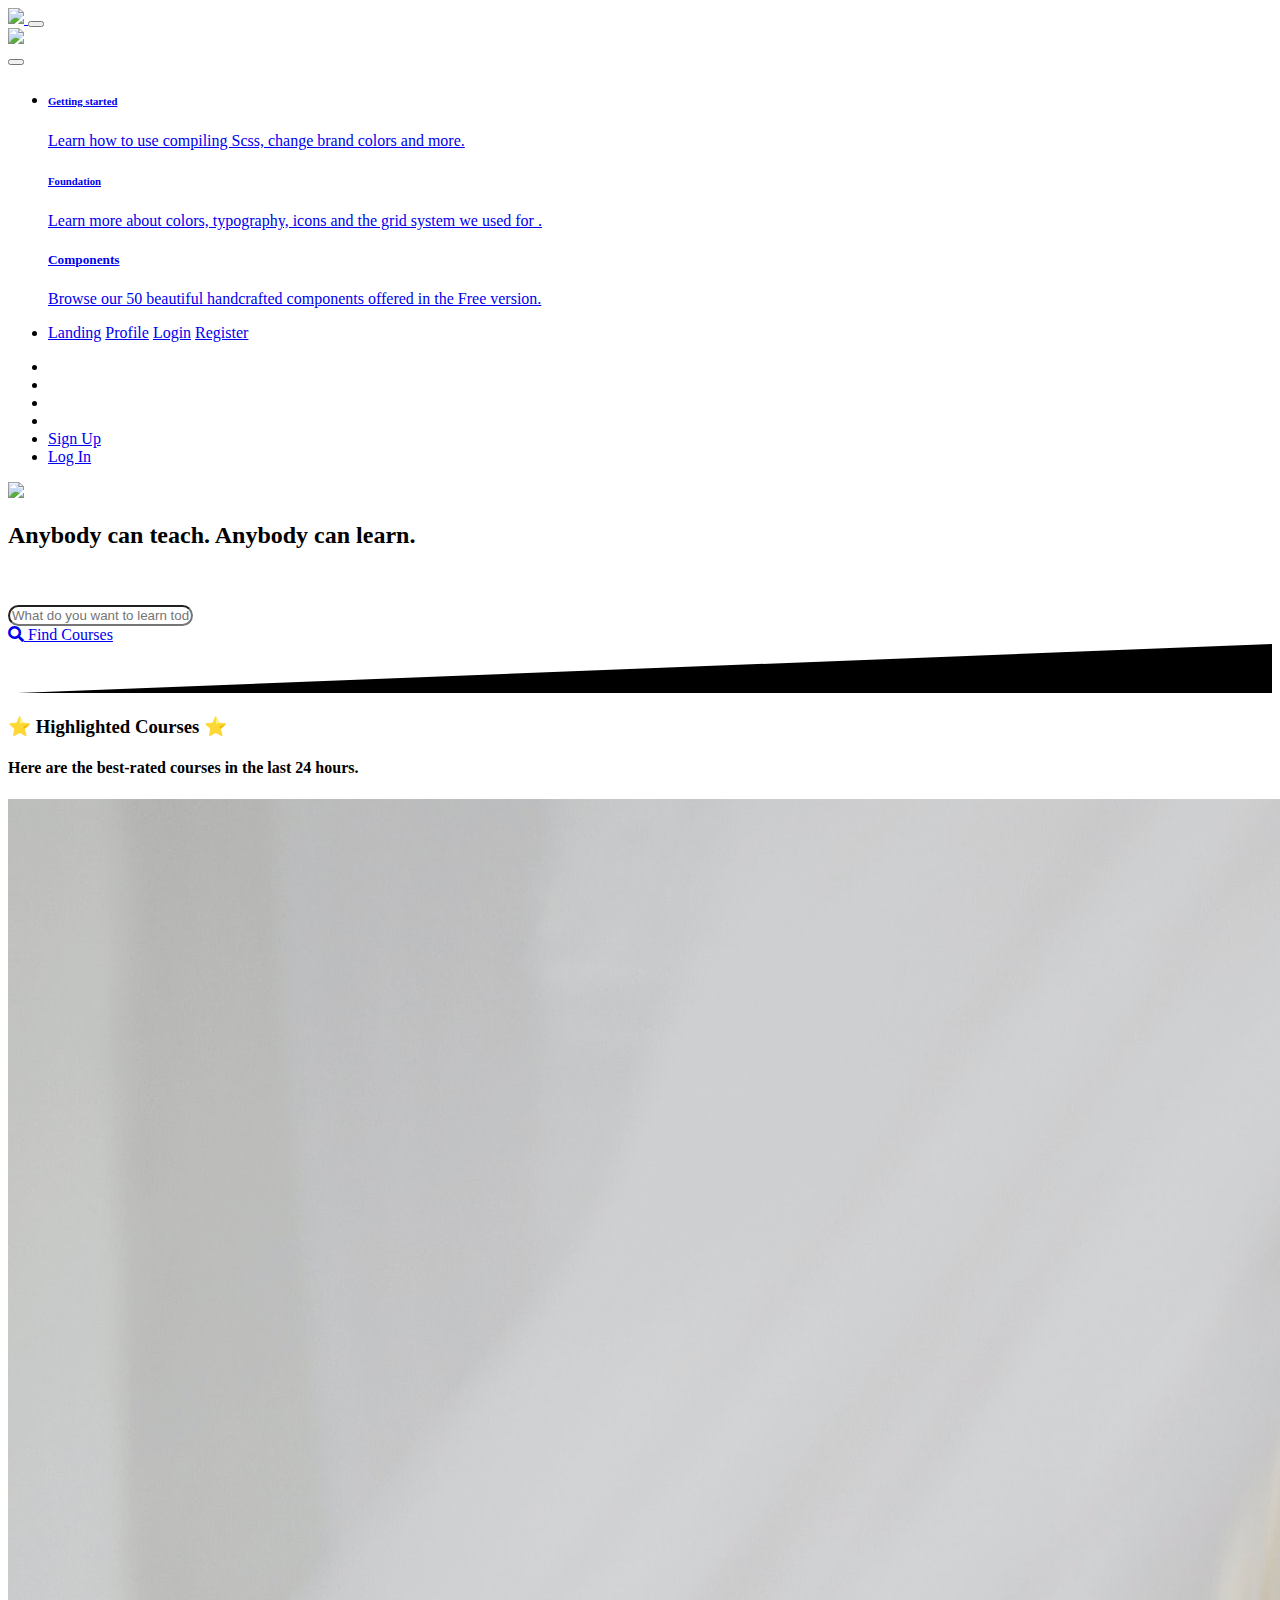
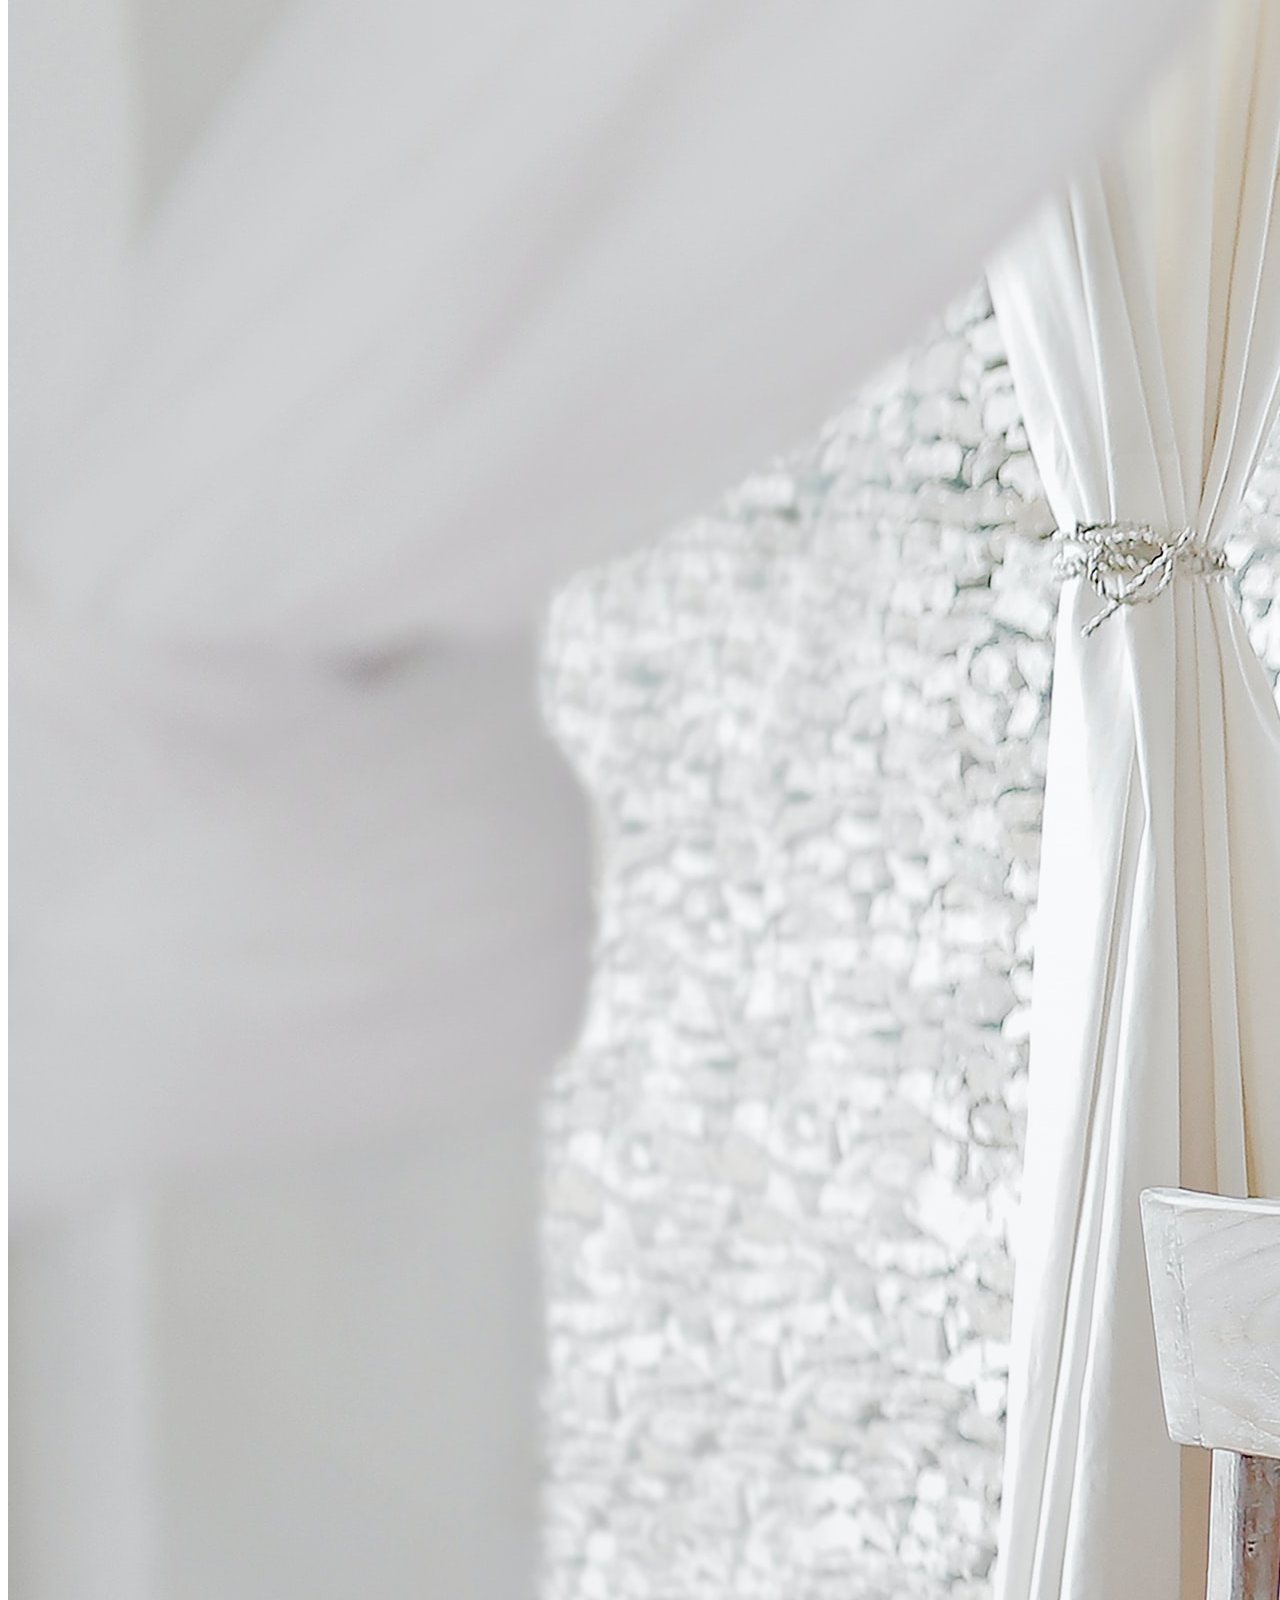
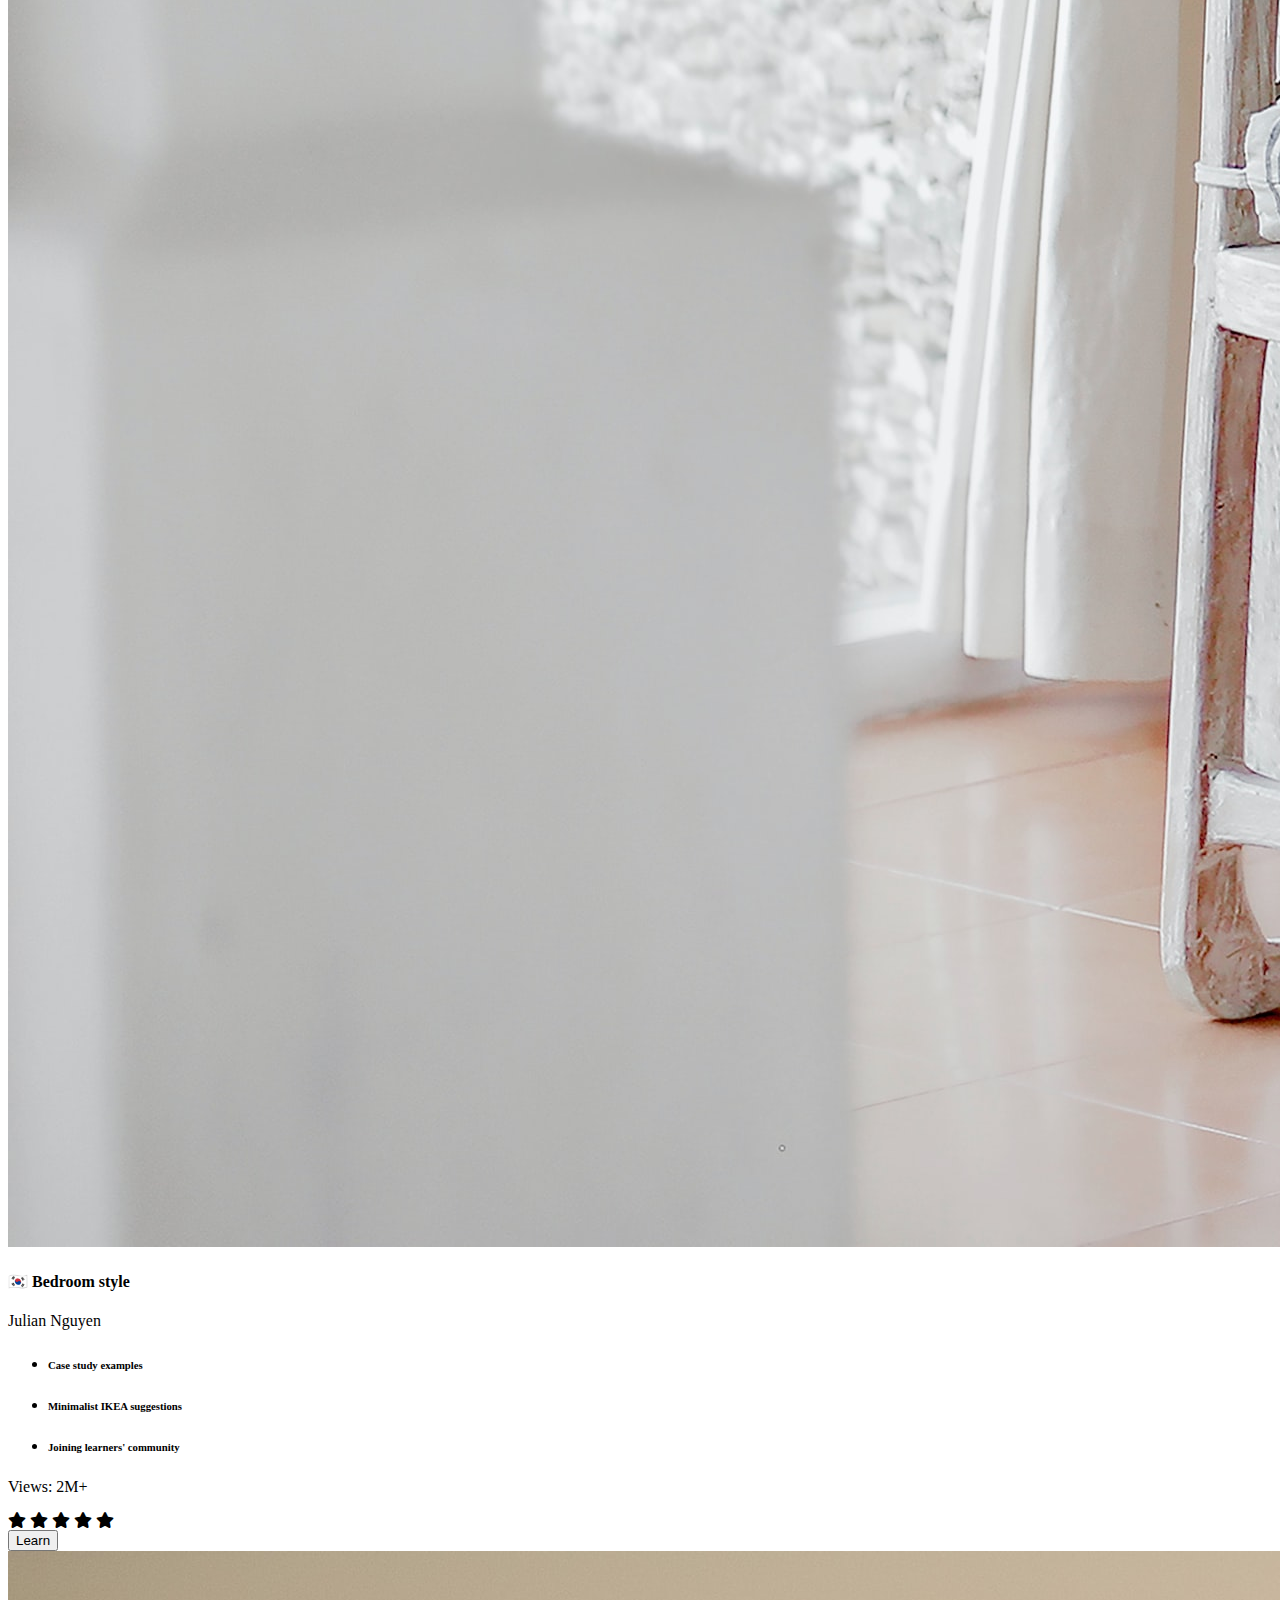
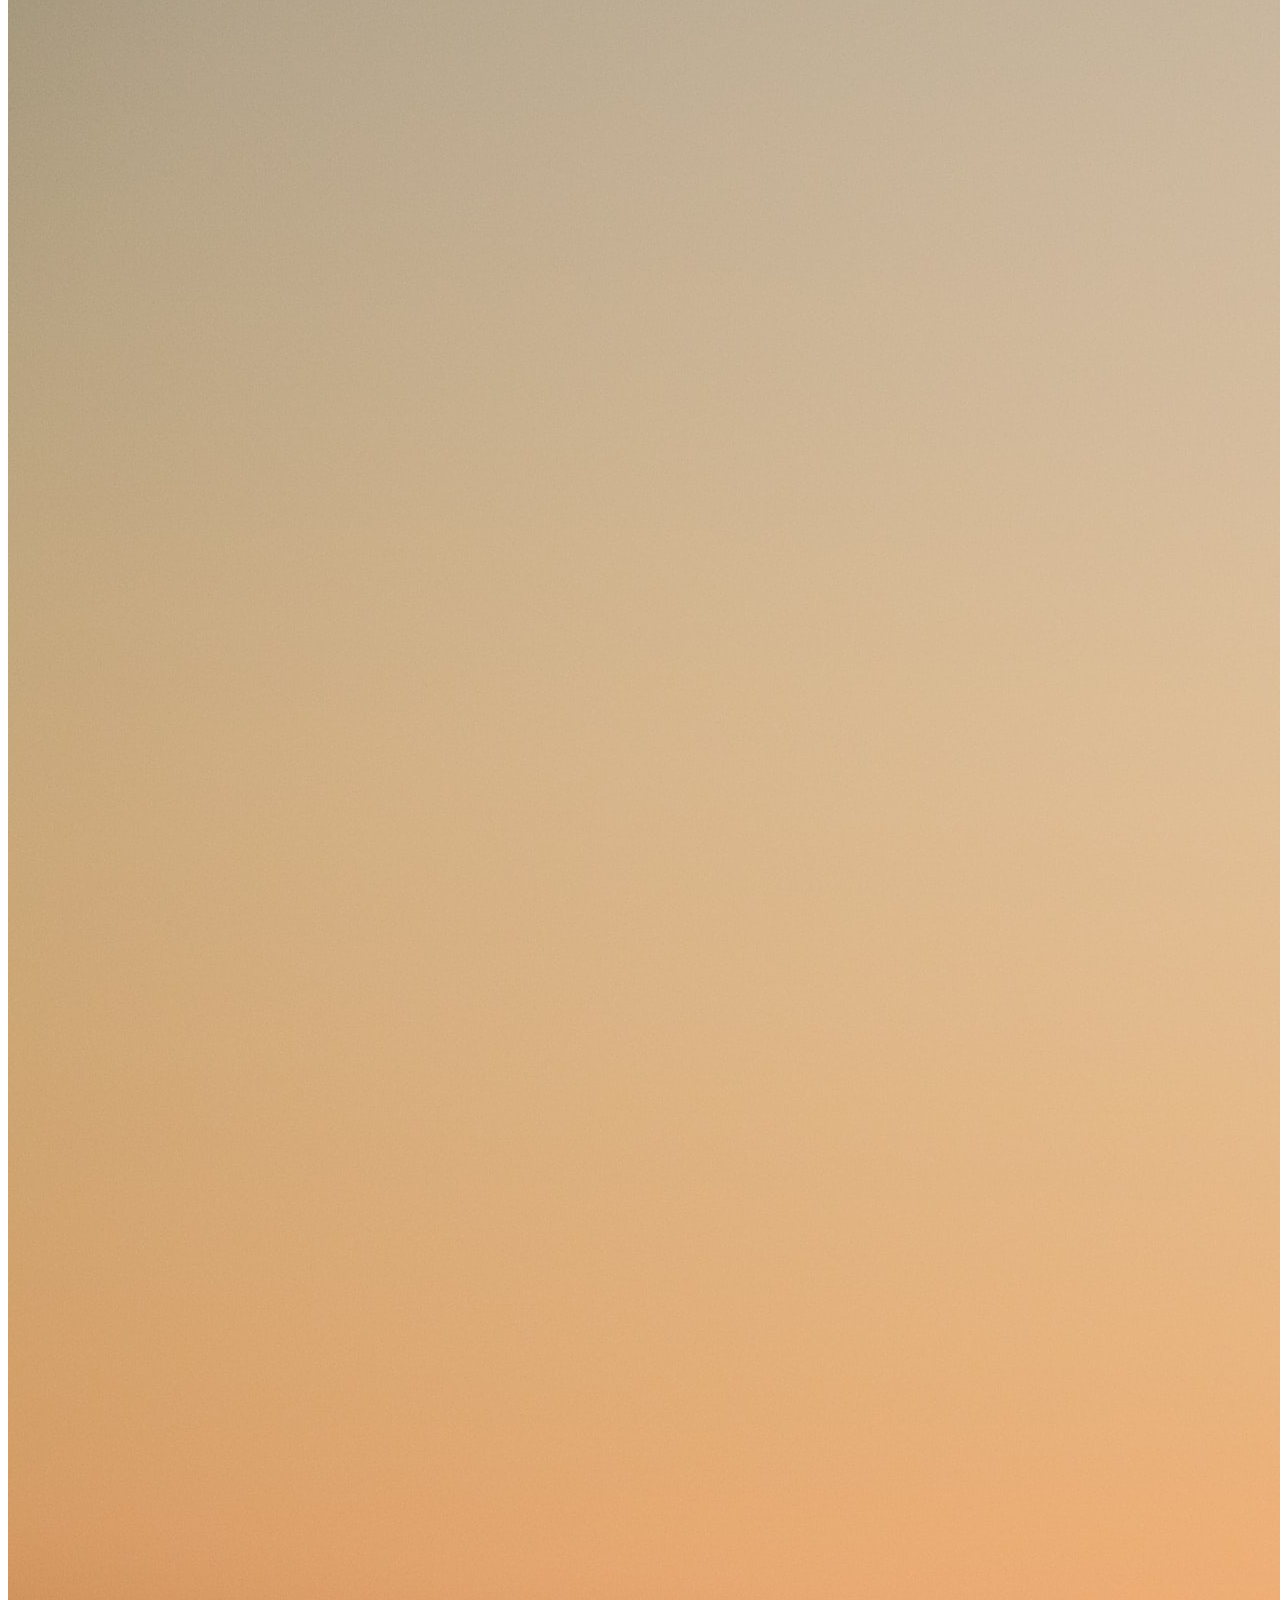
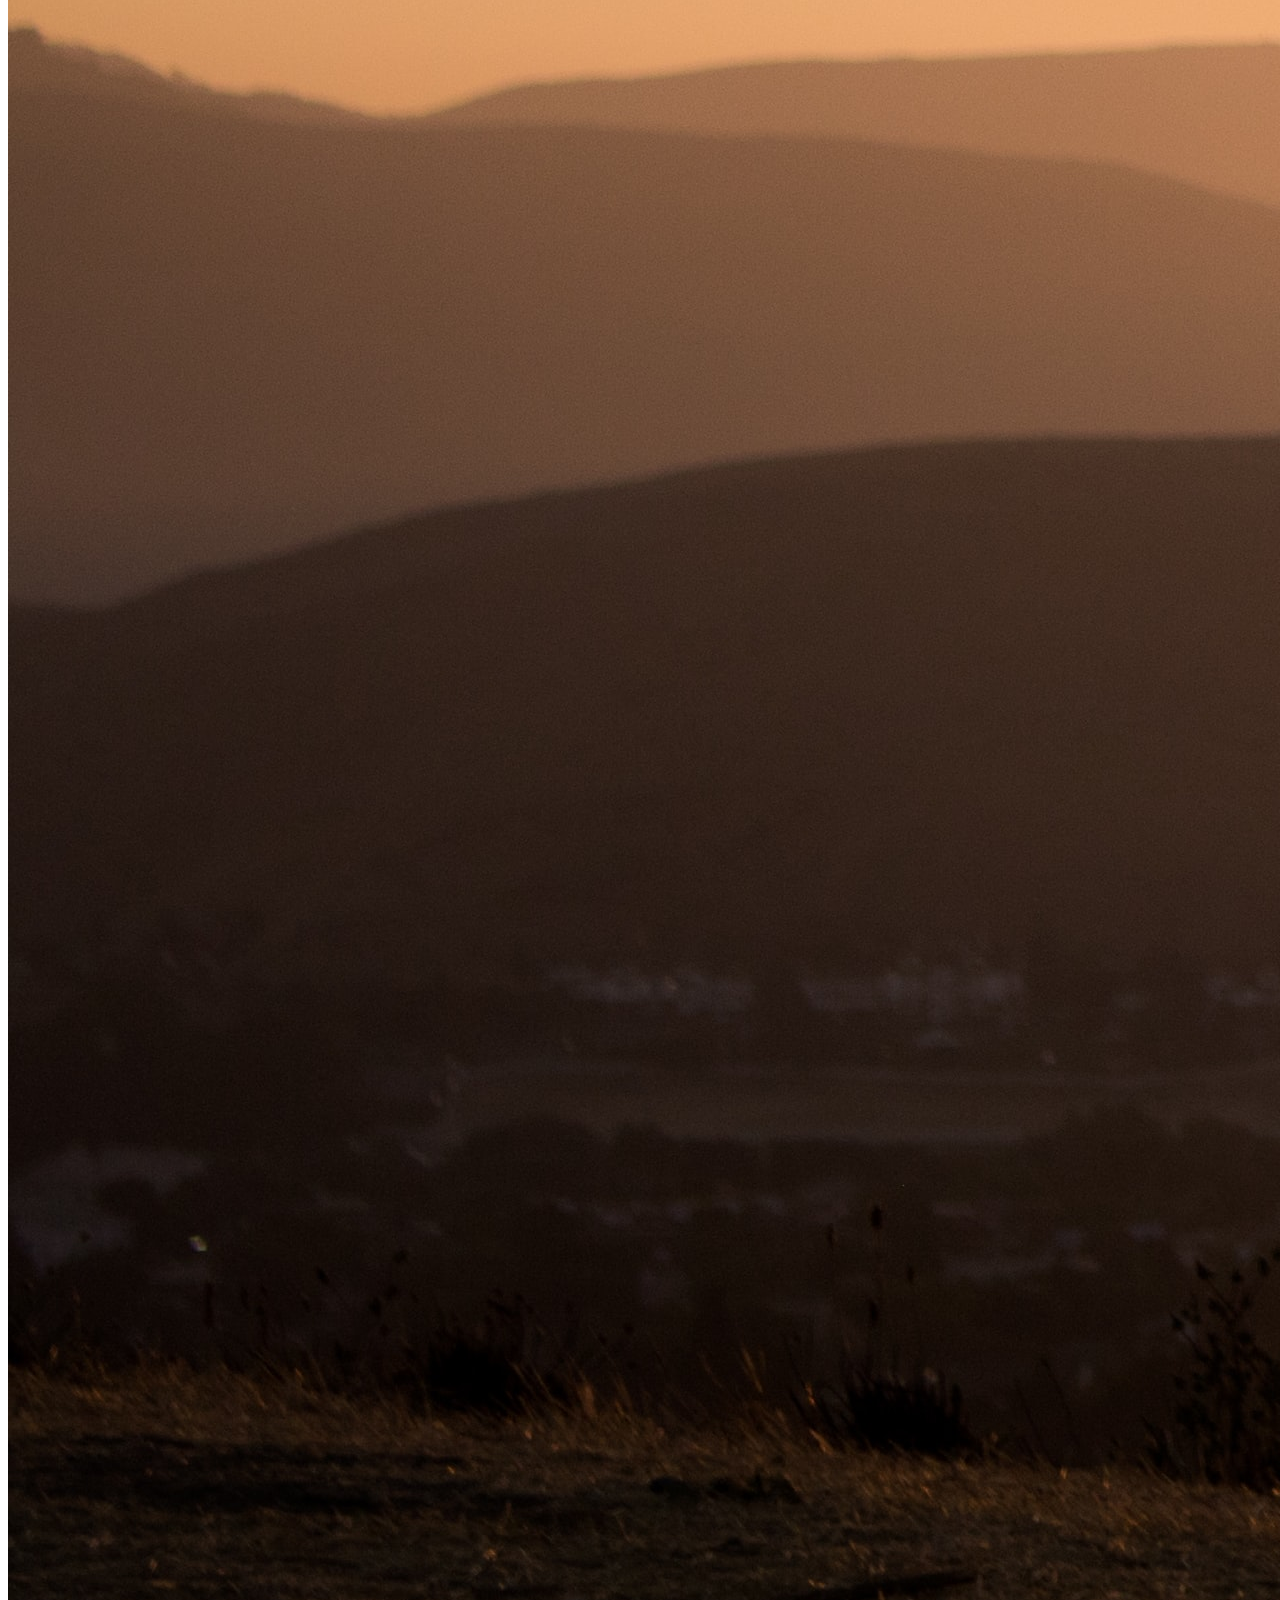
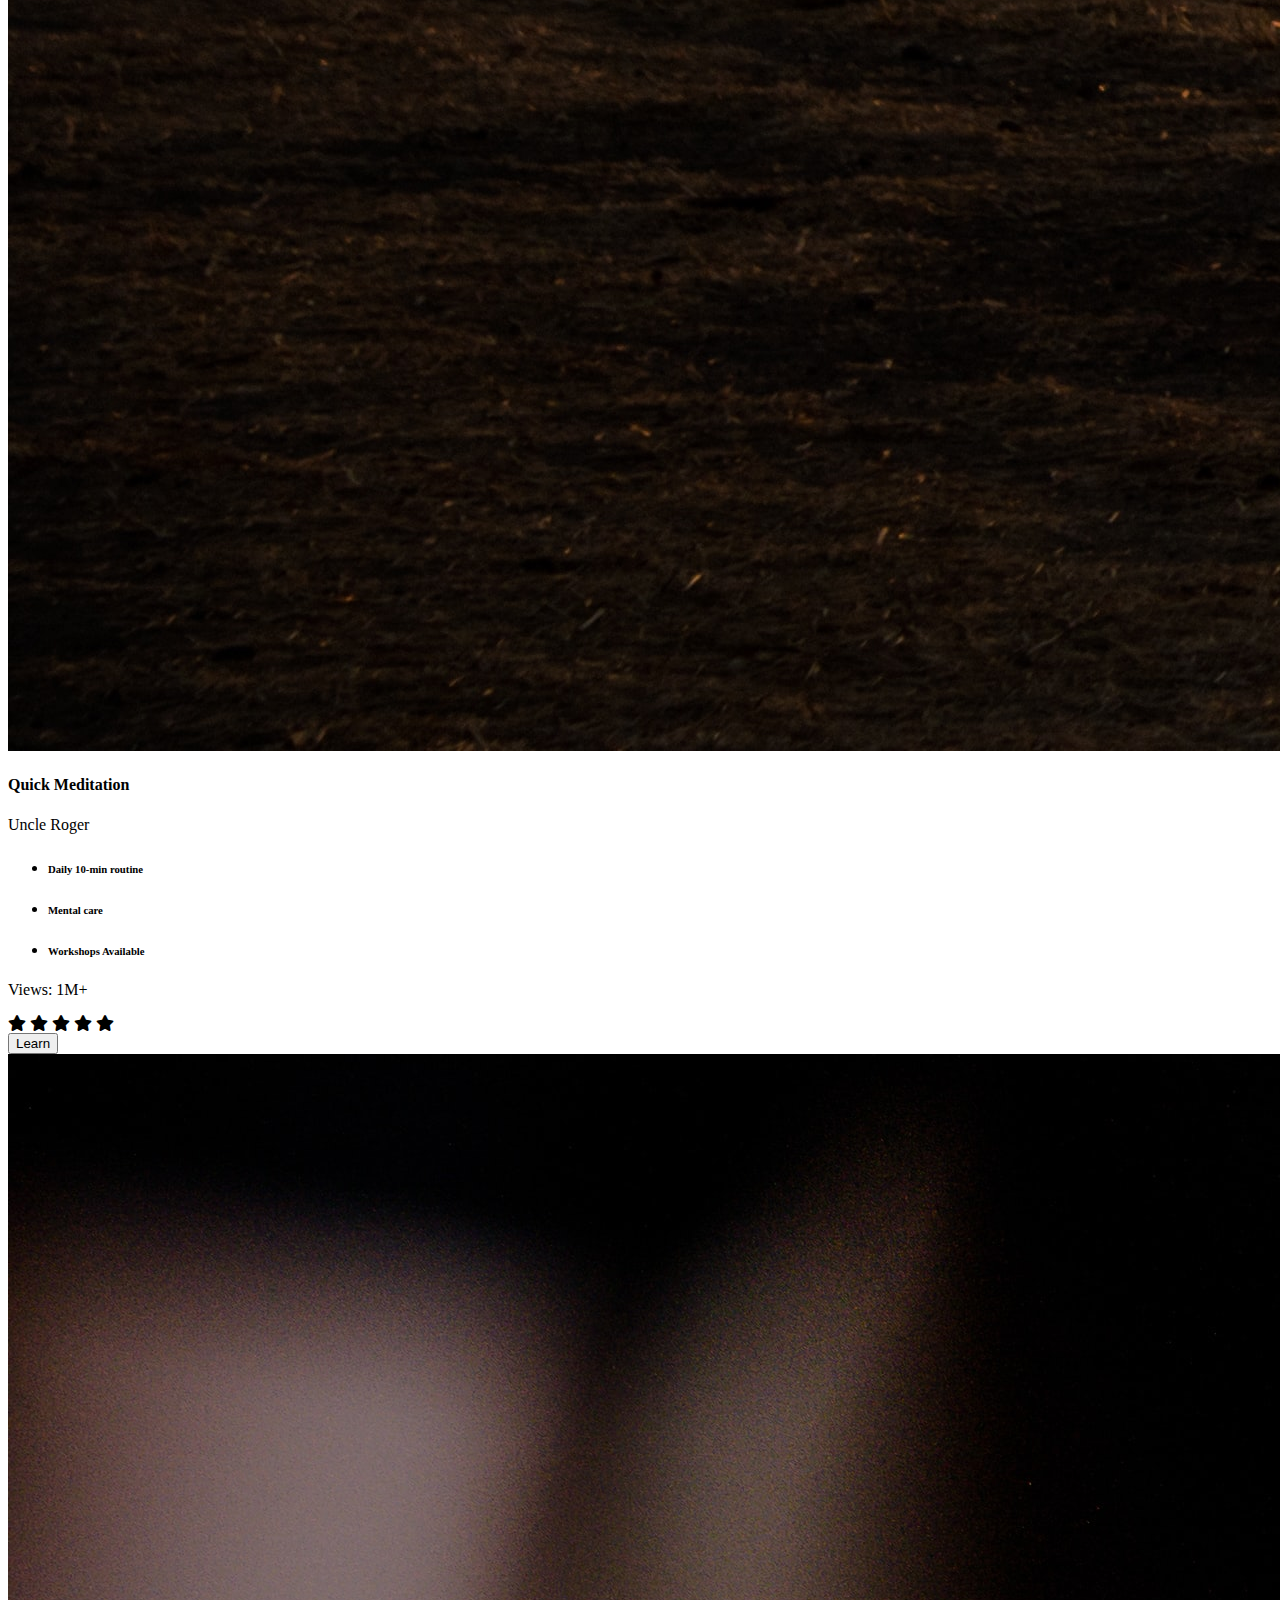
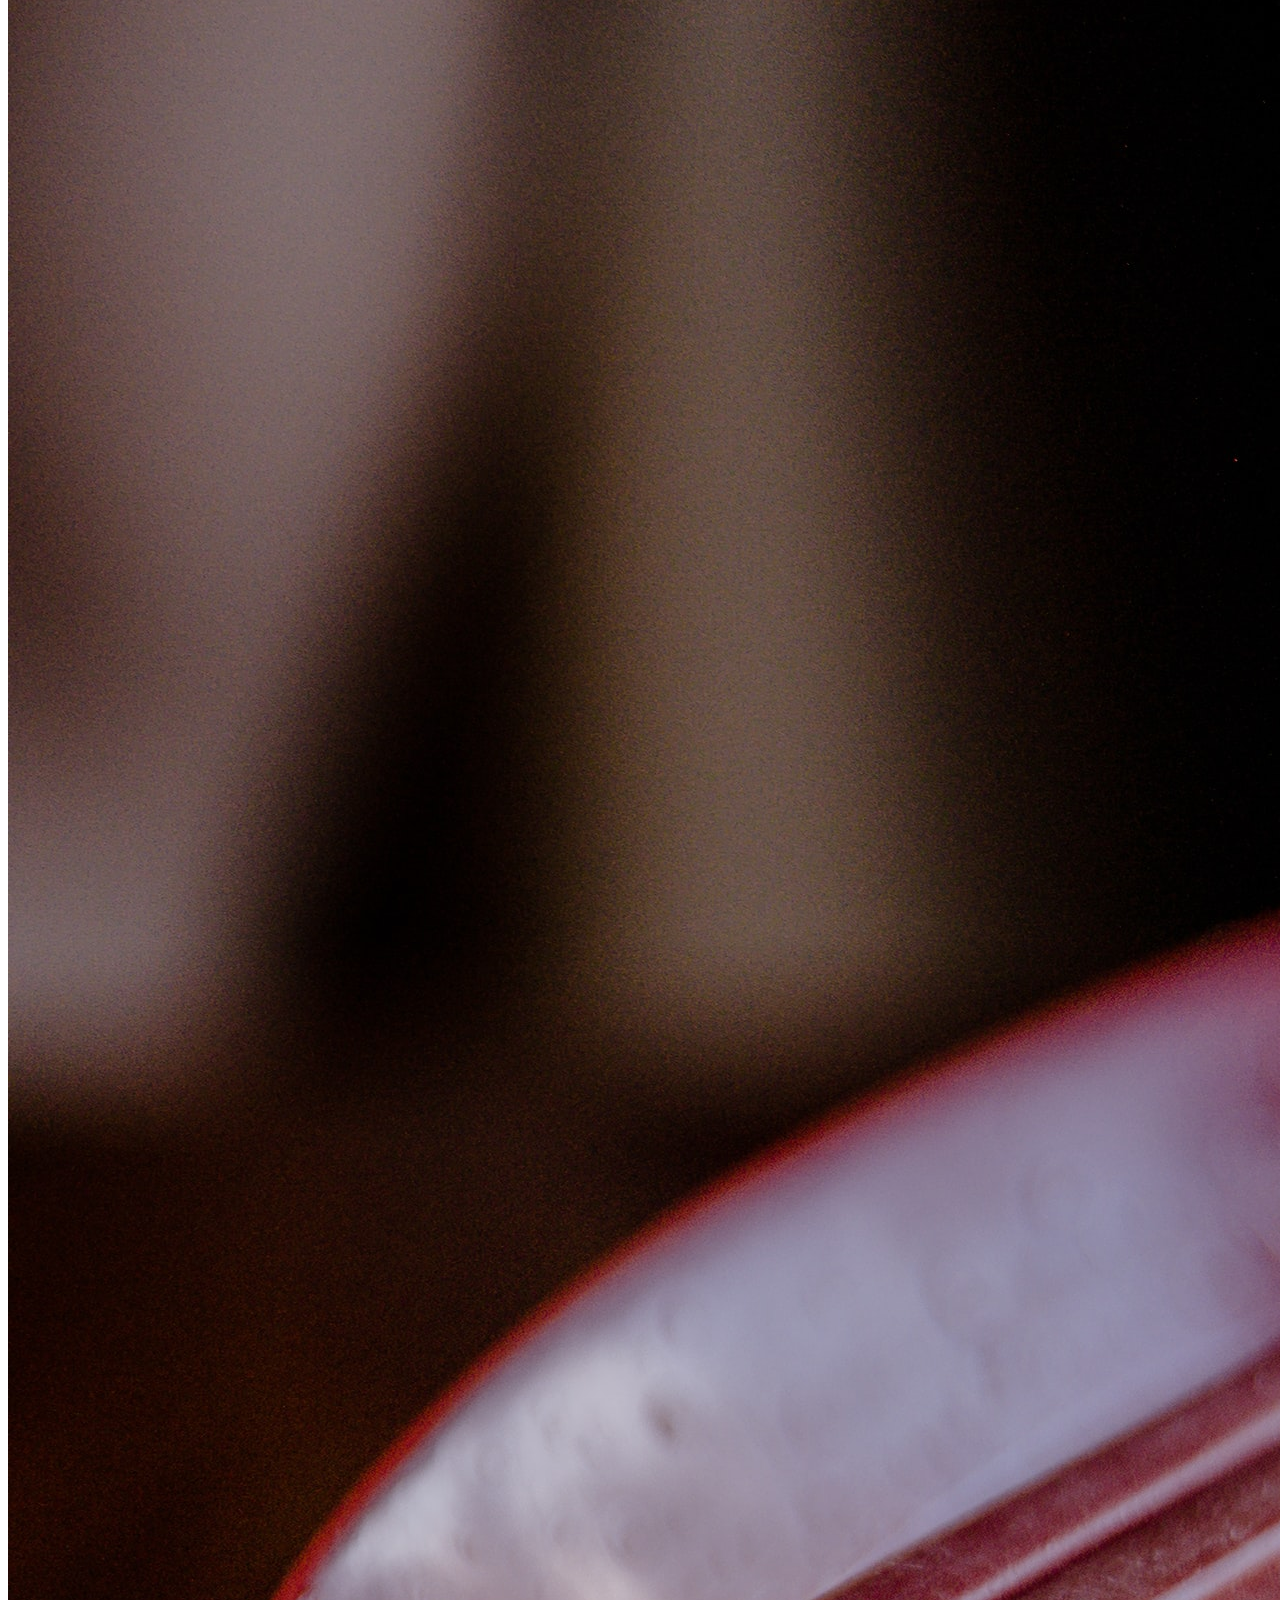
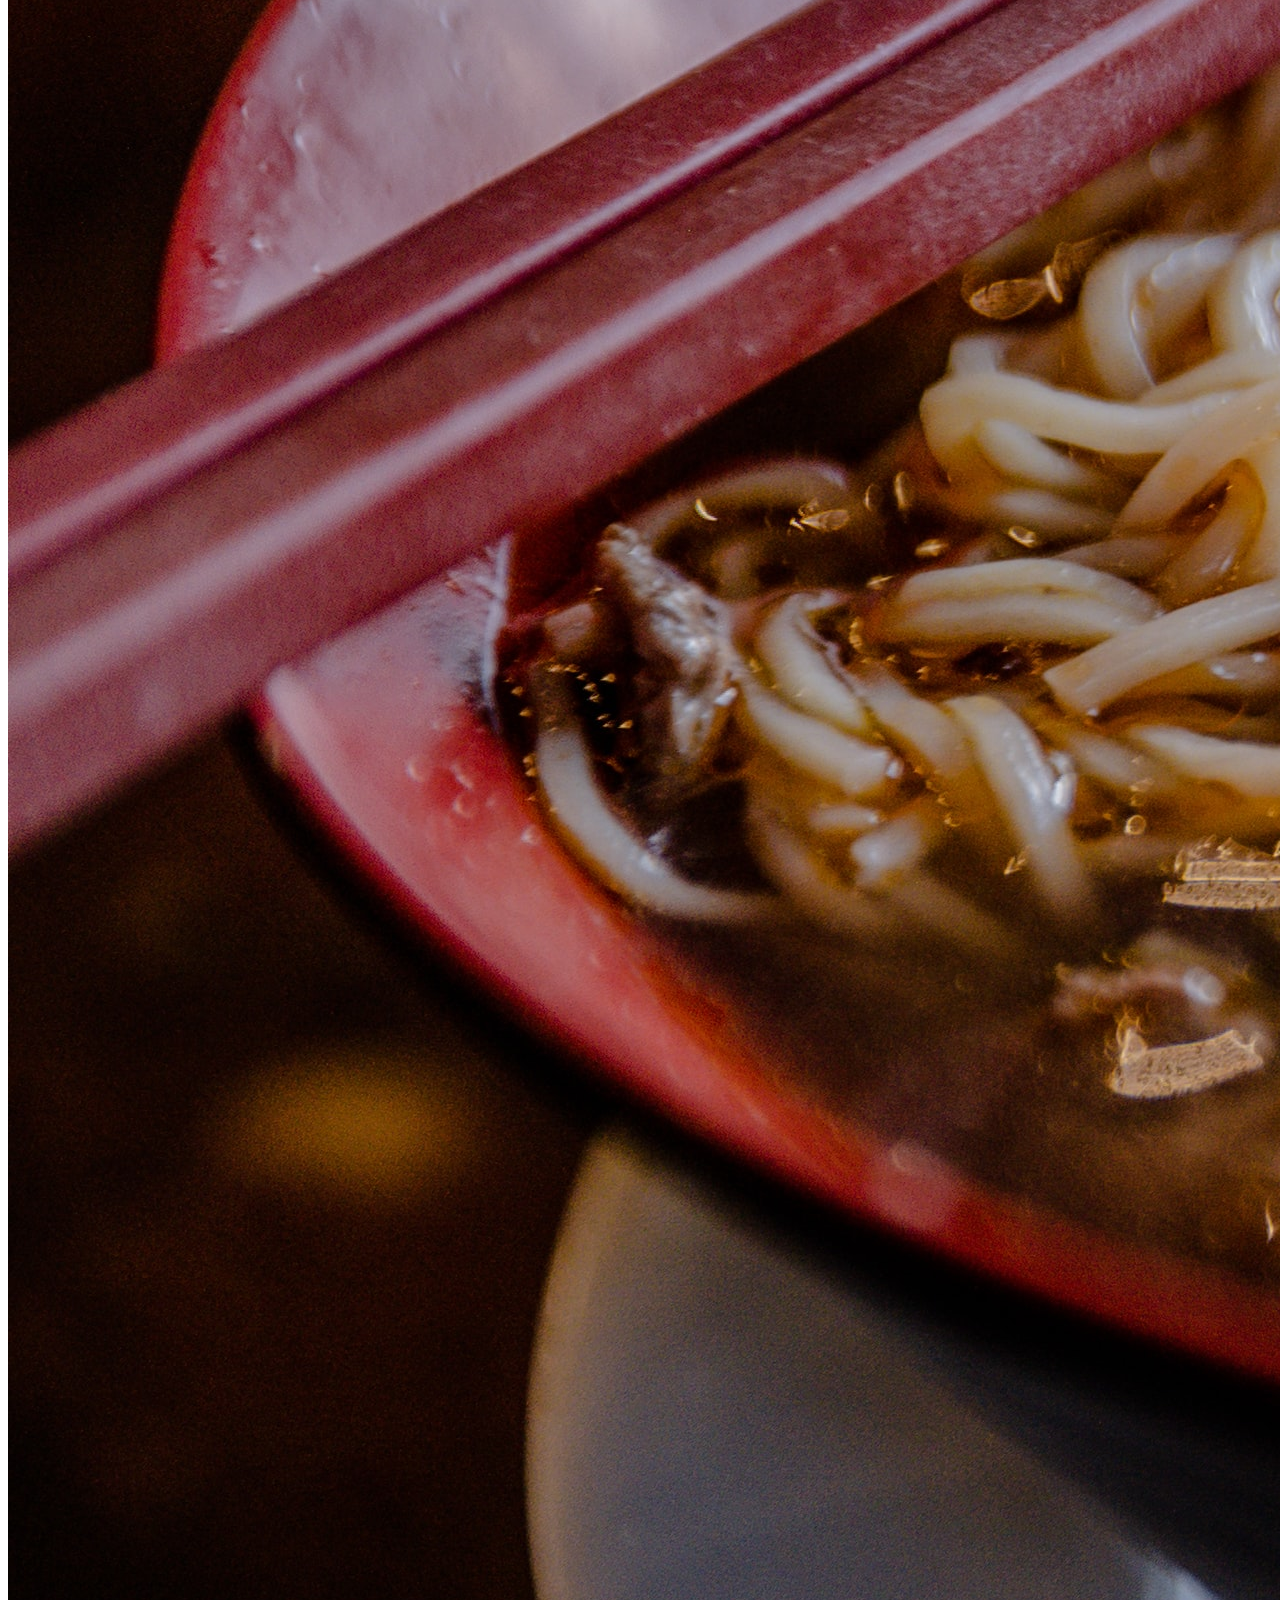
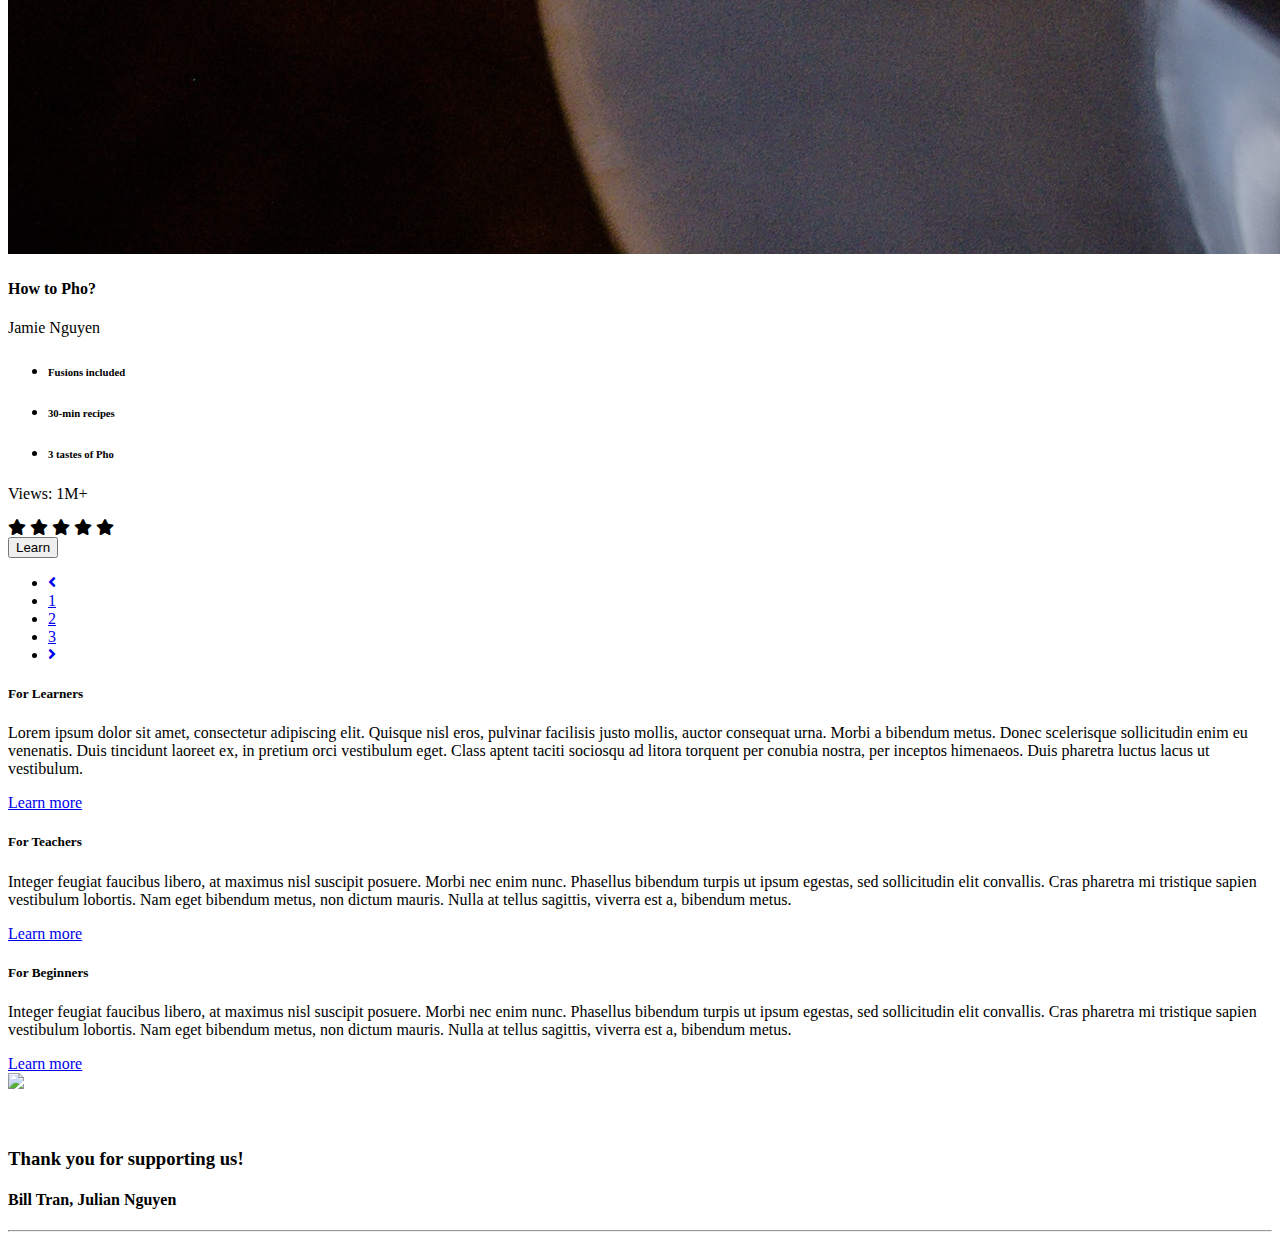
==== commit fadc9efd: "feat: pic for courses" ====
--- a/index.html
+++ b/index.html
@@ -128,7 +128,8 @@
             </a>
           </li>
           <li class="nav-item d-none d-lg-block">
-            <a href="https://www.creative-tim.com/product/argon-design-system-pro?ref=ads-upgrade-pro" target="_blank" class="btn btn-neutral btn-icon">
+            <a href="https://www.creative-tim.com/product/argon-design-system-pro?ref=ads-upgrade-pro" target="_blank"
+              class="btn btn-neutral btn-icon">
               <span class="nav-link-inner--text">Log In</span>
             </a>
           </li>
@@ -162,10 +163,12 @@
                 <br>
                 <form>
                   <div class="form-group">
-                    <input type="text" class="form-control" id="exampleInputEmail1" style="border-radius: 1rem;" aria-describedby="emailHelp" placeholder="What do you want to learn today?">
+                    <input type="text" class="form-control" id="exampleInputEmail1" style="border-radius: 1rem;"
+                      aria-describedby="emailHelp" placeholder="What do you want to learn today?">
                   </div>
                   <div class="btn-wrapper">
-                    <a href="https://www.creative-tim.com/product/argon-design-system" class="btn btn-warning btn-icon mt-3 mb-sm-0" style="border-radius: 1rem;">
+                    <a href="https://www.creative-tim.com/product/argon-design-system"
+                      class="btn btn-warning btn-icon mt-3 mb-sm-0" style="border-radius: 1rem;">
                       <span class="btn-inner--icon"><i class="fa fa-search"></i></span>
                       <span class="btn-inner--text">Find Courses</span>
                     </a>
@@ -199,13 +202,13 @@
               <div class="card-header">
                 <div class="card-image">
                   <a href="javascript:;">
-                    <img class="img rounded" src="argon_placeholder/faces/ali-pazani.jpg">
+                    <img class="img rounded img-thumbnail" src="assets/img/faces/bedroom.jpg">
                   </a>
                 </div>
               </div>
               <div class="card-body pt-0">
-                <h4 class="display-4 mb-0">Interior Design 101</h4>
-                <p class="lead">Julian Ng.</p>
+                <h4 class="display-4 mb-0">🇰🇷 Bedroom style</h4>
+                <p class="lead">Julian Nguyen</p>
                 <div class="table-responsive">
                   <ul class="list-unstyled">
                     <li class="py-1">
@@ -261,12 +264,12 @@
               <div class="card-header">
                 <div class="card-image">
                   <a href="javascript:;">
-                    <img class="img rounded" src="argon_placeholder/faces/team-5.jpg">
+                    <img class="img rounded img-thumbnail" src="assets/img/faces/meditate.jpg">
                   </a>
                 </div>
               </div>
               <div class="card-body pt-0">
-                <h4 class="display-4 mb-0">Vietnamese Dinner</h4>
+                <h4 class="display-4 mb-0">Quick Meditation</h4>
                 <p class="lead">Uncle Roger</p>
                 <div class="table-responsive">
                   <ul class="list-unstyled">
@@ -276,7 +279,7 @@
                           <div class="badge badge-circle badge-info mr-3"><i class="ni ni-atom"></i></div>
                         </div>
                         <div>
-                          <h6 class="mb-1">7-day menu</h6>
+                          <h6 class="mb-1">Daily 10-min routine</h6>
                         </div>
                       </div>
                     </li>
@@ -286,7 +289,7 @@
                           <div class="badge badge-circle badge-success mr-3"><i class="ni ni-user-run"></i></div>
                         </div>
                         <div>
-                          <h6 class="mb-1">Dessert included</h6>
+                          <h6 class="mb-1">Mental care</h6>
                         </div>
                       </div>
                     </li>
@@ -296,7 +299,7 @@
                           <div class="badge badge-circle badge-danger mr-3"><i class="ni ni-chart-bar-32"></i></div>
                         </div>
                         <div>
-                          <h6 class="mb-1">Shopping list suggestions</h6>
+                          <h6 class="mb-1">Workshops Available</h6>
                         </div>
                       </div>
                     </li>
@@ -323,7 +326,7 @@
               <div class="card-header">
                 <div class="card-image">
                   <a href="javascript:;">
-                    <img class="img rounded" src="argon_placeholder/faces/atikh.jpg">
+                    <img class="img rounded img-thumbnail" src="assets/img/faces/pho.jpg">
                   </a>
                 </div>
               </div>
@@ -383,8 +386,78 @@
           </div>
         </div>
       </div>
+
+      <div class="mt-4">
+        <nav aria-label="Page navigation example">
+          <ul class="pagination justify-content-center">
+            <li class="page-item disabled">
+              <a class="page-link" href="#" tabindex="-1">
+                <i class="fa fa-angle-left"></i>
+                <span class="sr-only">Previous</span>
+              </a>
+            </li>
+            <li class="page-item active"><a class="page-link" href="#">1</a></li>
+            <li class="page-item"><a class="page-link" href="#">2</a></li>
+            <li class="page-item"><a class="page-link" href="#">3</a></li>
+            <li class="page-item">
+              <a class="page-link" href="#">
+                <i class="fa fa-angle-right"></i>
+                <span class="sr-only">Next</span>
+              </a>
+            </li>
+          </ul>
+        </nav>
+      </div>
     </section>
     <!-- Featuring courses ends -->
+
+    <!-- Intro Site -->
+    <div class="section features-6">
+      <div class="container">
+        <div class="row align-items-center">
+          <div class="col-lg-6">
+            <div class="info info-horizontal info-hover-primary">
+              <div class="description pl-4">
+                <h5 class="title">For Learners</h5>
+                <p>Lorem ipsum dolor sit amet, consectetur adipiscing elit. Quisque nisl eros,
+                  pulvinar facilisis justo mollis, auctor consequat urna. Morbi a bibendum metus.
+                  Donec scelerisque sollicitudin enim eu venenatis. Duis tincidunt laoreet ex,
+                  in pretium orci vestibulum eget. Class aptent taciti sociosqu ad litora torquent
+                  per conubia nostra, per inceptos himenaeos. Duis pharetra luctus lacus ut
+                  vestibulum.</p>
+                <a href="#" class="text-info">Learn more</a>
+              </div>
+            </div>
+            <div class="info info-horizontal info-hover-primary mt-5">
+              <div class="description pl-4">
+                <h5 class="title">For Teachers</h5>
+                <p>Integer feugiat
+                  faucibus libero, at maximus nisl suscipit posuere. Morbi nec enim nunc.
+                  Phasellus bibendum turpis ut ipsum egestas, sed sollicitudin elit convallis.
+                  Cras pharetra mi tristique sapien vestibulum lobortis. Nam eget bibendum metus,
+                  non dictum mauris. Nulla at tellus sagittis, viverra est a, bibendum metus.</p>
+                <a href="#" class="text-info">Learn more</a>
+              </div>
+            </div>
+            <div class="info info-horizontal info-hover-primary mt-5">
+              <div class="description pl-4">
+                <h5 class="title">For Beginners</h5>
+                <p>Integer feugiat
+                  faucibus libero, at maximus nisl suscipit posuere. Morbi nec enim nunc.
+                  Phasellus bibendum turpis ut ipsum egestas, sed sollicitudin elit convallis.
+                  Cras pharetra mi tristique sapien vestibulum lobortis. Nam eget bibendum metus,
+                  non dictum mauris. Nulla at tellus sagittis, viverra est a, bibendum metus.</p>
+                <a href="#" class="text-info">Learn more</a>
+              </div>
+            </div>
+          </div>
+          <div class="col-lg-6 col-10 mx-md-auto">
+            <img class="ml-lg-5" src="assets/img/ill/ill.png" width="100%">
+          </div>
+        </div>
+      </div>
+    </div>
+    <!-- Intro Site Ends -->
 
     <br /><br />
     <footer class="footer">
